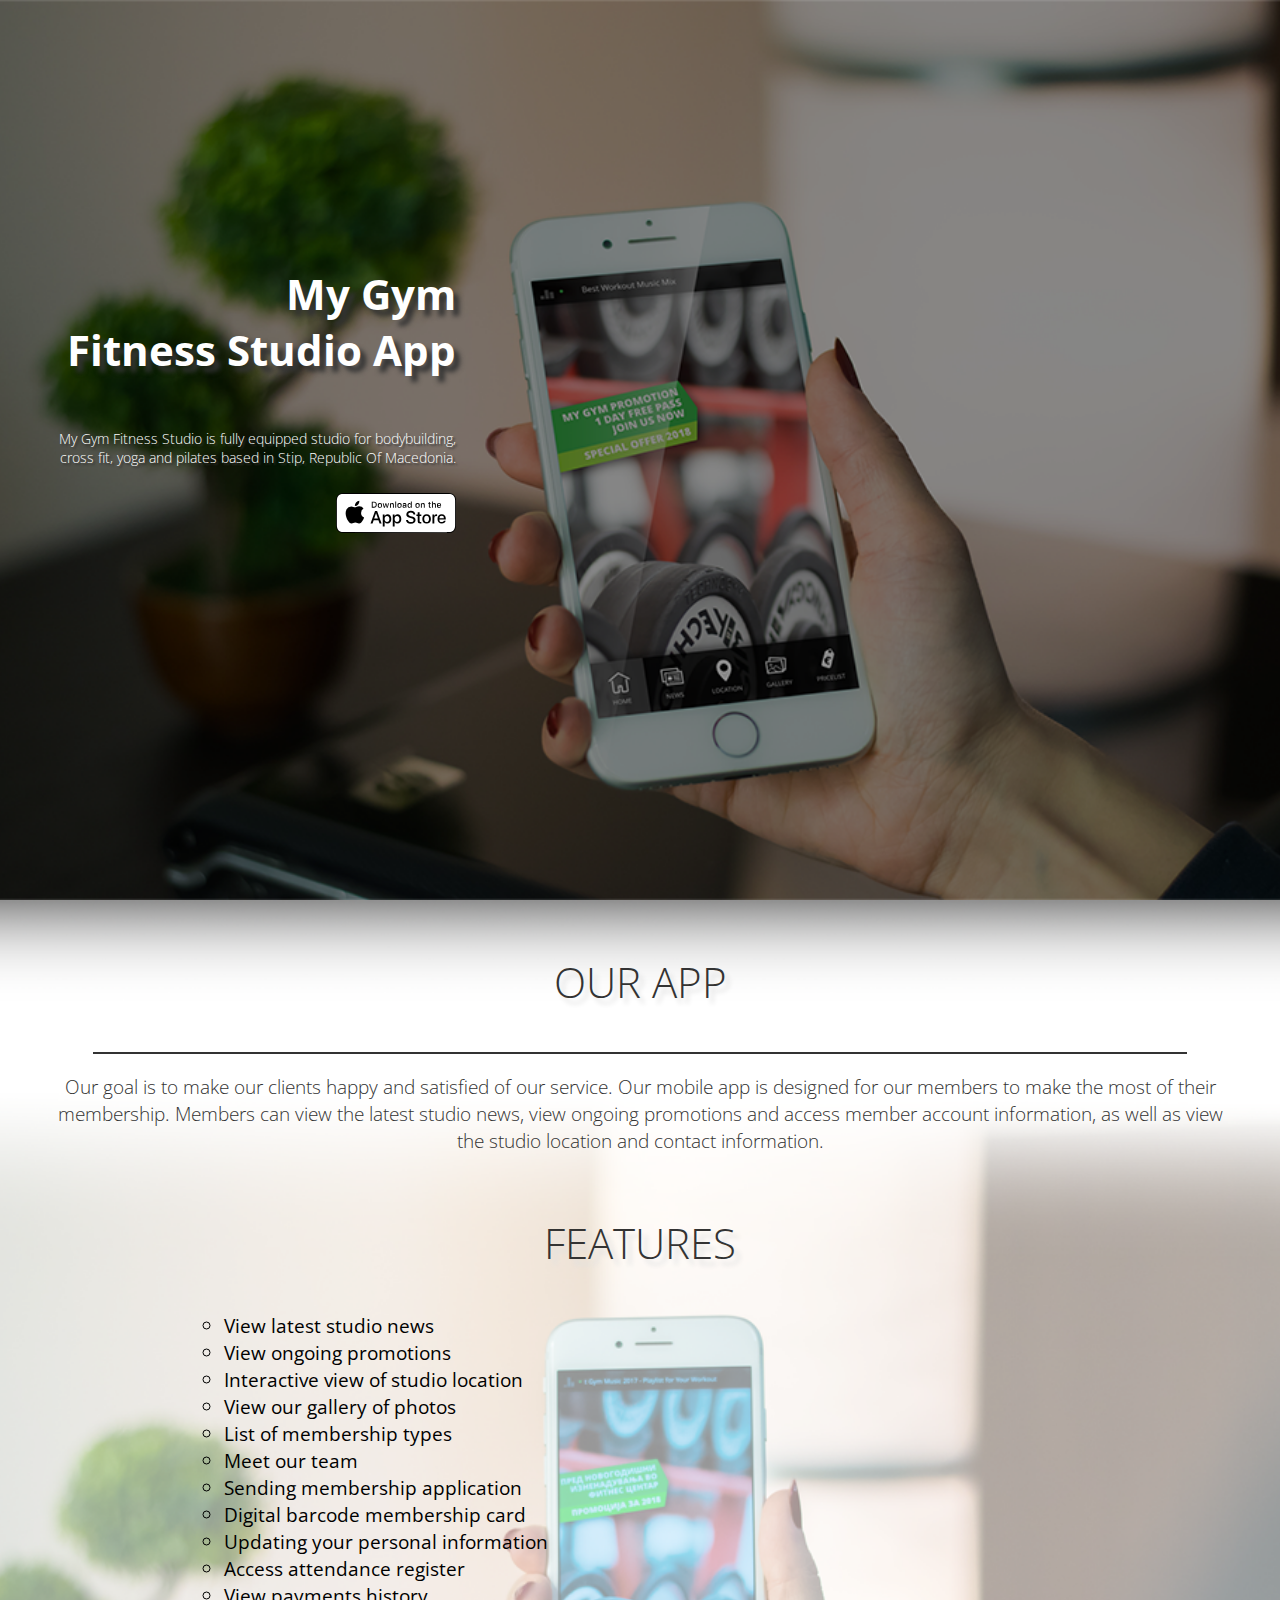
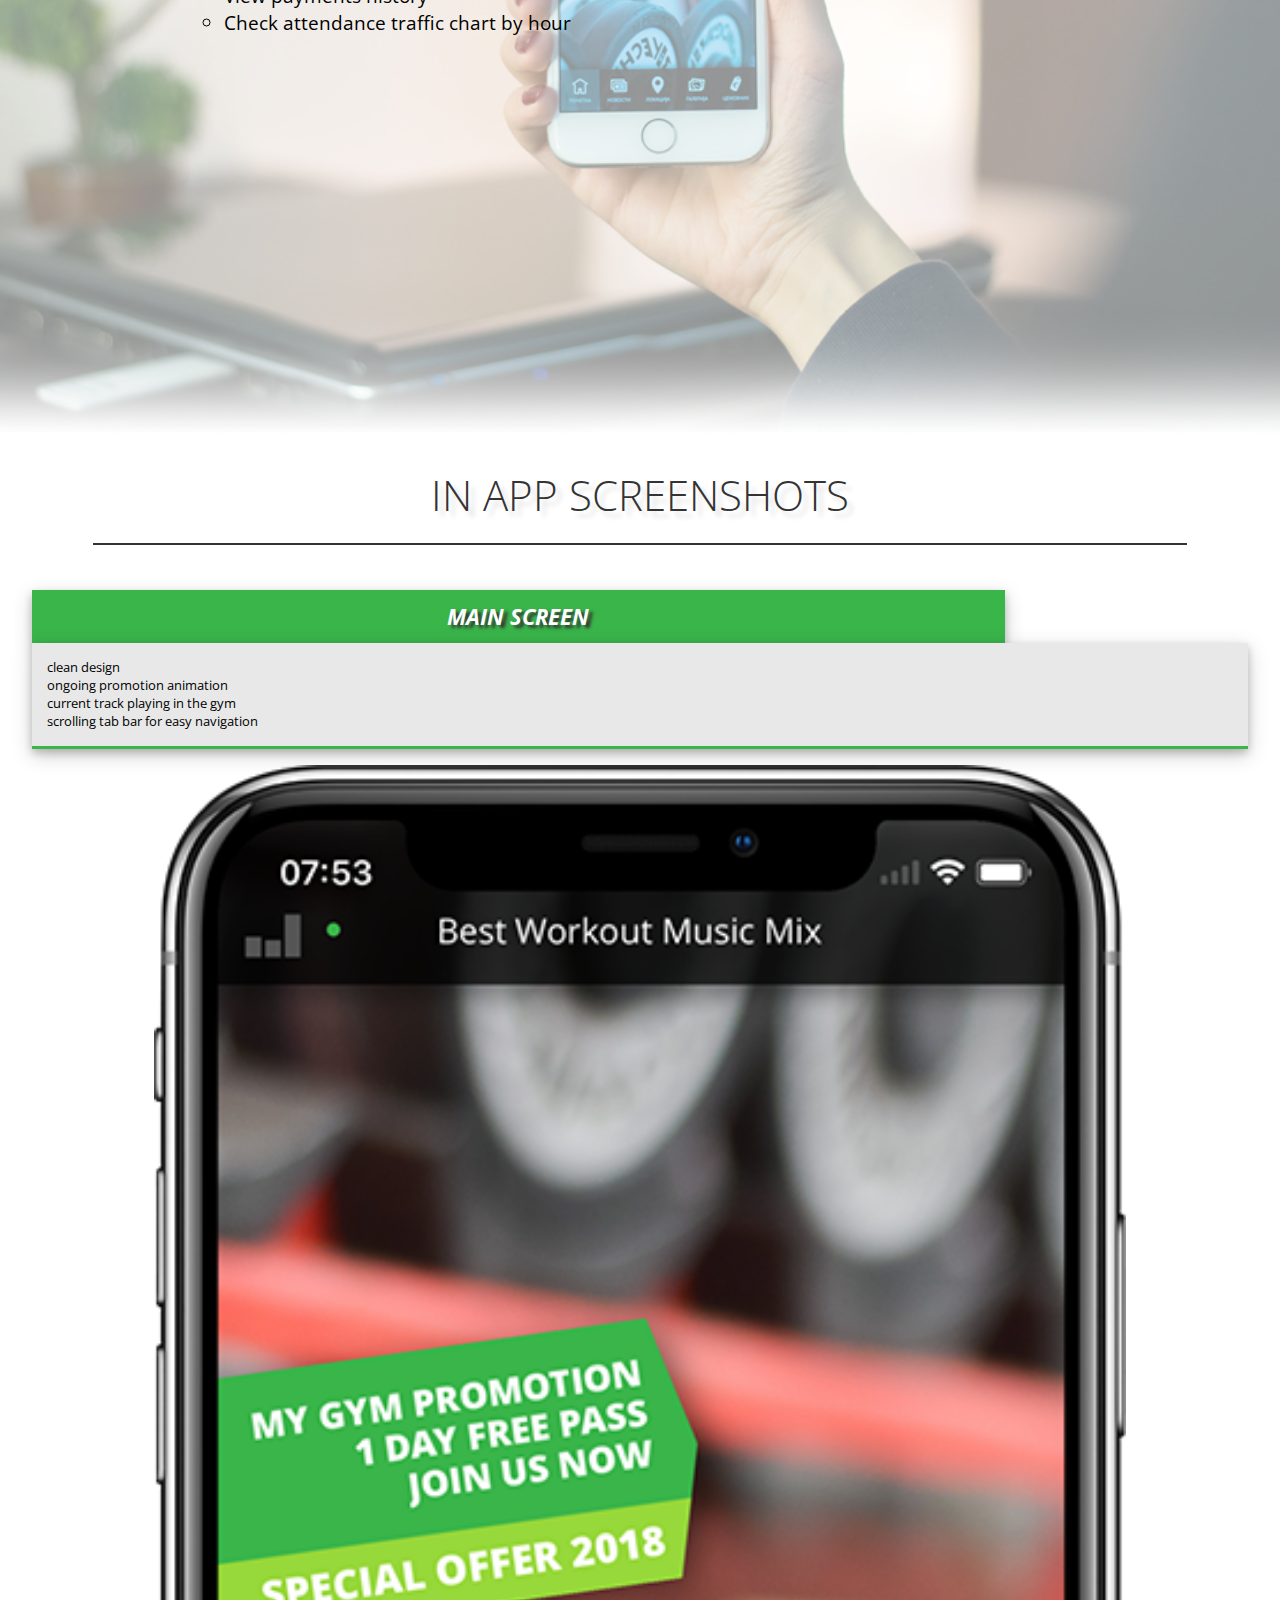
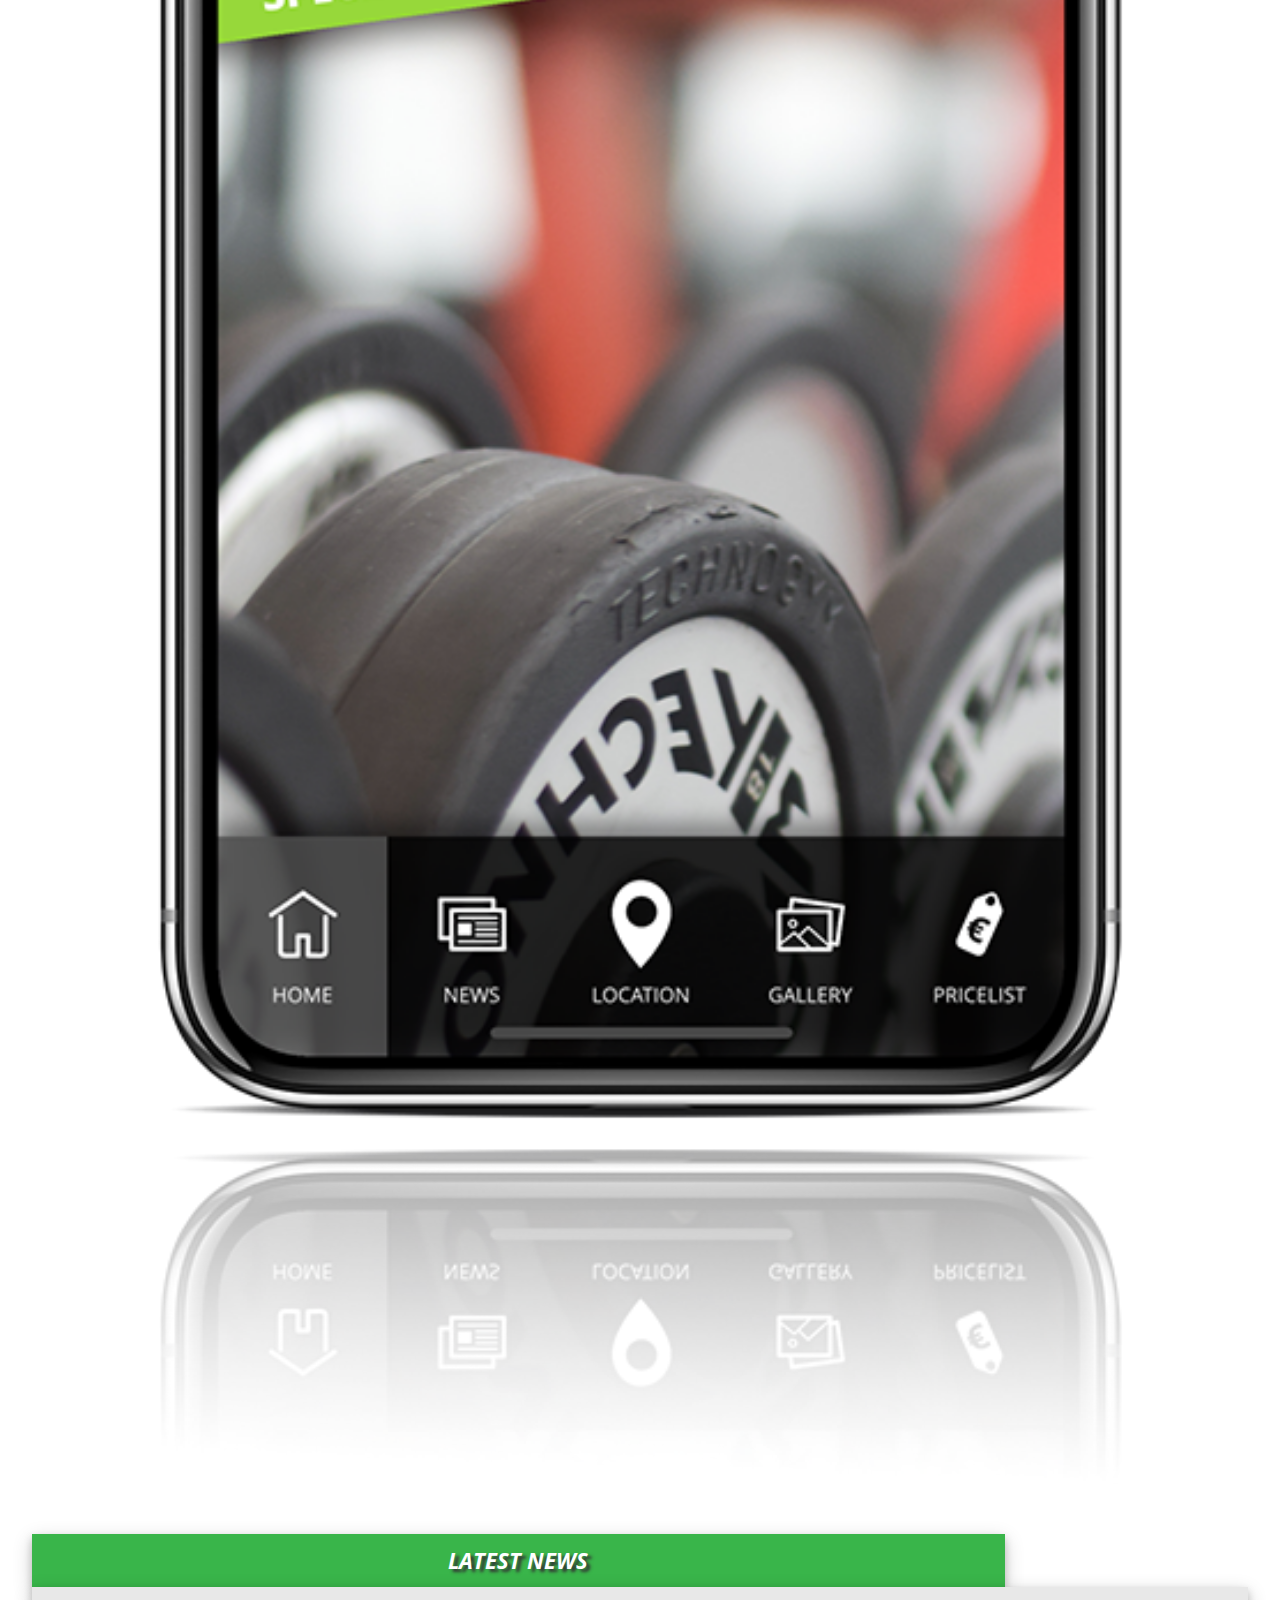
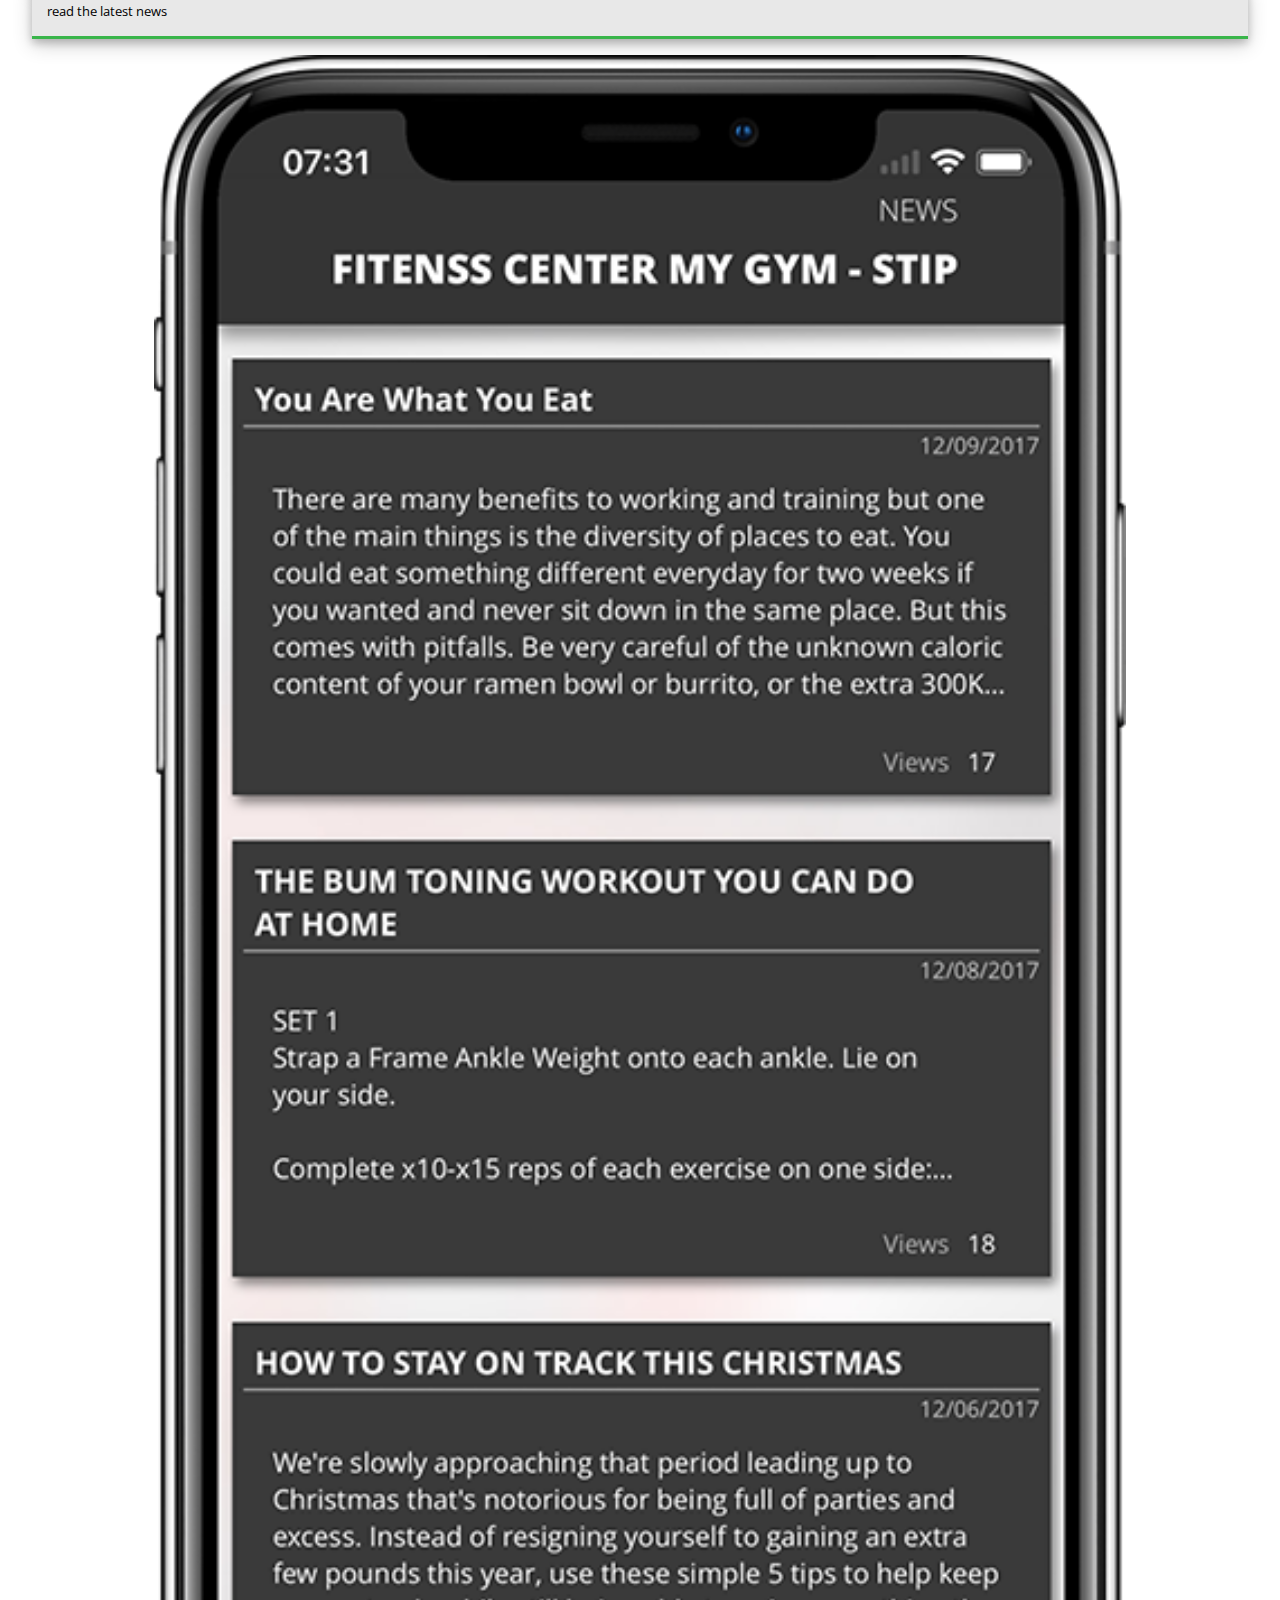
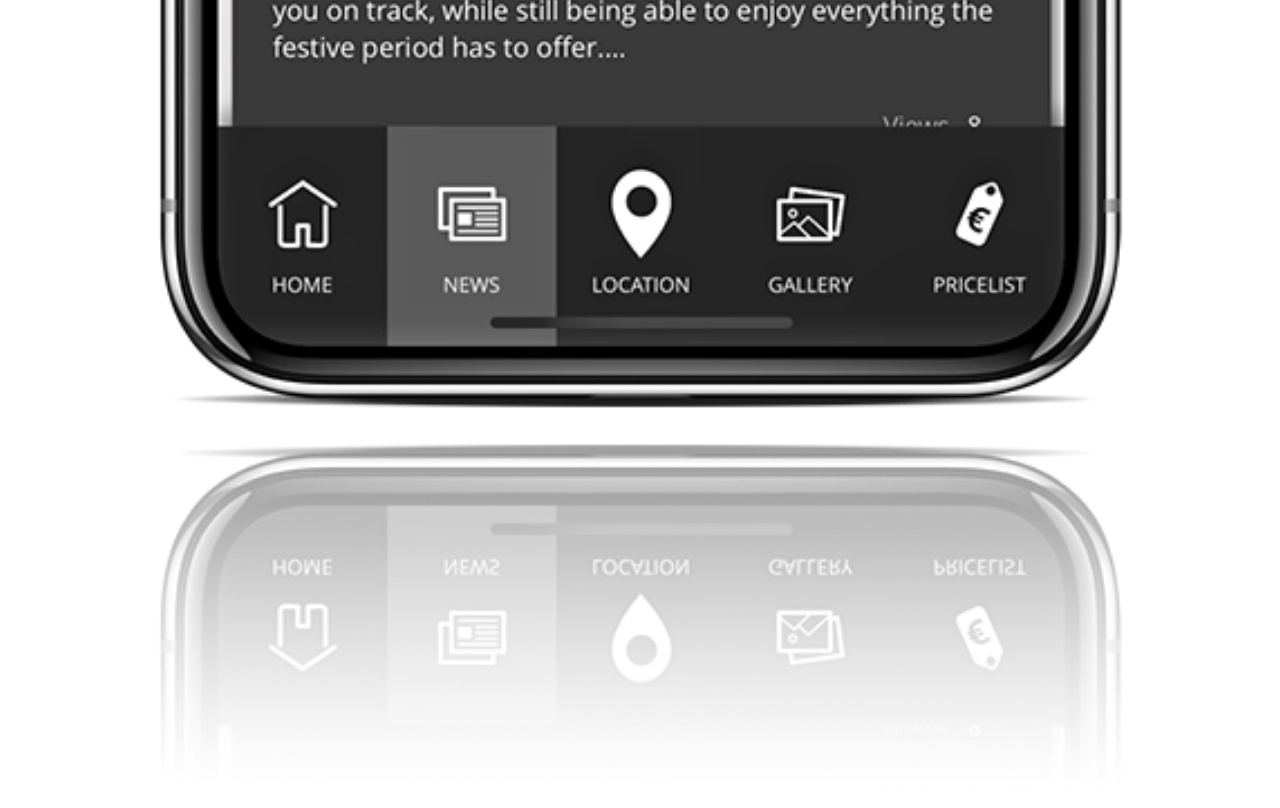
==== index.html @ 2502deed "Added In App Screenshots, Main and News" ====
<!doctype html>
<html>
<head>
<meta charset="utf-8"/>
<meta name="viewport" content="width=device-width, initial-scale=1">
<title>MyGym Stip Fitness Studio</title>
<link href="css/styles.css" rel="stylesheet" type="text/css">
</head>

<body>
<header>
</header>
<section class="home">
  <div class="container">
    <h1>My Gym
      <span>Fitness Studio App</span>
    </h1>
    <h2>My Gym Fitness Studio is fully equipped studio for bodybuilding, cross fit, yoga and pilates based in Stip, Republic Of Macedonia.</h2>
    <img src="img/downloadapp.svg" alt="Download our app" class="downloadapp">
  </div>
</section>
<section class="our-app">
  <div class="our-app-caption">
    <h1>OUR APP</h1>
  </div>
  <div class="line"></div>
  <div class="our-app-description">
    <h2>Our goal is to make our clients happy and satisfied of our service. Our mobile app is designed for our members to make the most of their membership. Members can view the latest studio news, view ongoing promotions and access member account information, as well as view the studio location and contact information.</h2>
  </div>
  <div class="features">
    <h1>FEATURES</h1>
    <ul>
      <li>View latest studio news</li>
      <li>View ongoing promotions</li>
      <li>Interactive view of studio location</li>
      <li>View our gallery of photos</li>
      <li>List of membership types</li>
      <li>Meet our team</li>
      <li>Sending membership application</li>
      <li>Digital barcode membership card</li>
      <li>Updating your personal information</li>
      <li>Access attendance register</li>
      <li>View payments history</li>
      <li>Check attendance traffic chart by hour</li>
    </ul>
  </div>
</section>
</section class="inappsection">
  <div class="inapp">
    <h1>IN APP SCREENSHOTS</h1>
    <div class="line"></div>
    <div class="screen">
      <div class="screenlabel">
        <h1>MAIN SCREEN</h1>
      </div>
      <div class="screentext">
        <ul>
          <li>clean design</li>
          <li>ongoing promotion animation</li>
          <li>current track playing in the gym</li>
          <li>scrolling tab bar for easy navigation</li>
        </ul>
      </div>
      <img src="img/screen_mainscreen.png" alt="Main Screen Screenshot" class="screenshotimage">
  </div>
  <div class="screen">
    <div class="screenlabel">
      <h1>LATEST NEWS</h1>
    </div>
    <div class="screentext">
      <ul>
        <li>read the latest news</li>
      </ul>
    </div>
    <img src="img/screen_news.png" alt="News Screen Screenshot" class="screenshotimage">
</div>
  </div>
</section>
</body>

</html>
---- css/styles.css ----
@import
url('https://fonts.googleapis.com/css?family=Open+Sans:300,800&subset=cyrillic');

* {
  box-sizing: border-box;
  margin: 0;
}

body {
  font-family: 'Open Sans', sans-serif;
  text-align: center;
}

h1 {
  padding: 1em 0;
  font-weight: bold;
  color: #fff;
  text-shadow: .14em .14em .14em #333333;
}
@media (min-width: 60rem) {
  h1 {
    font-size: 2em;
  }
  h2 {
    font-weight: lighter;
  }
}
@media (min-width: 76rem) {
  h1 {
    font-size: 2.6em;
  }
}
@media (min-width: 86rem) {
  h1 {
    font-size: 3em;
  }
}

h1 span {
  padding: 0 0;
  display: block;
  color: #fff;
  text-shadow: .14em .14em .14em #333333;
}

h2 {
  padding: .7em 0;
  font-weight: lighter;
  font-size: .9em;
  color: #fff;
  text-shadow: .14em .14em .14em #333333;
}

.home {
  background-image: url(../img/main.png);
  background-position: top center;
  background-repeat: no-repeat;
  background-size: cover;
  height: 100%;
}

@media (min-width: 30rem) {
  .home {
    padding: 4em 10em;
  }
}

@media (min-width: 60rem) {
  .home {
    background-image: url(../img/main.png);
    background-position: top center;
    background-repeat: no-repeat;
    background-size: cover;
    height: 100vh;
    padding-right: 40rem;
    padding-top: 14rem;
    padding-left: 0;
  }
}
@media (min-width: 68rem) {
  .home {
    padding-right: 45rem;
  }
}

@media (min-width: 76rem) {
  .home {
    padding-right: 50rem;
  }
}

@media (min-width: 86rem) {
  .home {
    padding-right: 55rem;
  }
}

@media (min-width: 96rem) {
  .home {
    padding-right: 62rem;
  }
}

@media (min-width: 106rem) {
  .home {
    padding-right: 70rem;
  }
}

.downloadapp {
  margin-top: 1em;
  margin-bottom: 1em;
}

.container {
  width: 90%;
  margin: 0 auto;
  height: auto;
}

@media (min-width: 60rem) {
  .container {
    text-align: right;
  }
}

.our-app {
  padding: .8em 2em;
  display: block;
  background-image: url(../img/features.png);
  background-position: top center;
  background-repeat: no-repeat;
  background-size: cover;
}

.our-app h1 {
  font-weight: 300;
  padding: 1em;
  text-shadow: .14em .14em .14em #e0e0e0;
}

.our-app-caption h1 {
  color: #333333
}

.line {
  display: block;
  margin: 0 auto;
  width: 90%;
  height: .1em;
  background-color: #333333;
}

.our-app-description h2 {
  padding: 1em;
  font-size: .8em;
  color: #333333;
  text-shadow: none;
}
@media (min-width: 60rem) {
  .our-app-description h2 {
    font-size: 1.2em;
  }
}
@media (min-width: 96rem) {
  .our-app-description h2 {
    font-size: 1.6em;
  }
}

.features h1 {
  padding: 1em;
  text-shadow: .14em .14em .14em #e0e0e0;
  color: #333333;
}

ul {
  font-size: .8em;
  text-decoration: none;
  text-align: left;
  list-style-type: circle;
}
@media (min-width: 60rem) {
  ul {
    font-size: 1.2em;
    padding-left: 10em;
    padding-bottom: 20em;
  }
}

.inapp {
  display: block;
  padding: .8em 2em;
}

.inapp h1 {
  color: #333333;
  font-weight: 300;
  padding: 0.5em;
  text-shadow: .14em .14em .14em #e0e0e0;
}

.screen {
  padding: 0 0;
}

.screen h1 {
  margin-top: 2em;
  width: 80%;
  background-color: #39b54a;
  color: #FFF;
  font-size: 1.4em;
  font-weight: bolder;
  font-style: italic;
  text-align: center;
  padding: 0.5em;
  text-shadow: .14em .14em .14em #333333;
  box-shadow: 0 4px 8px 0 rgba(0, 0, 0, 0.2), 0 6px 20px 0 rgba(0, 0, 0, 0.19);
}

.inapp ul {
  padding: 1.2em 1.2em;
  font-size: .8em;
  text-decoration: none;
  text-align: left;
  list-style-type: none;
}

.screentext {
  background-color: #e8e8e8;
  border-bottom: .2em solid #39b54a;
  box-shadow: 0 4px 8px 0 rgba(0, 0, 0, 0.2), 0 6px 20px 0 rgba(0, 0, 0, 0.19);
}

.screenshotimage {
  padding-top: 1em;
  width: 80%;
}
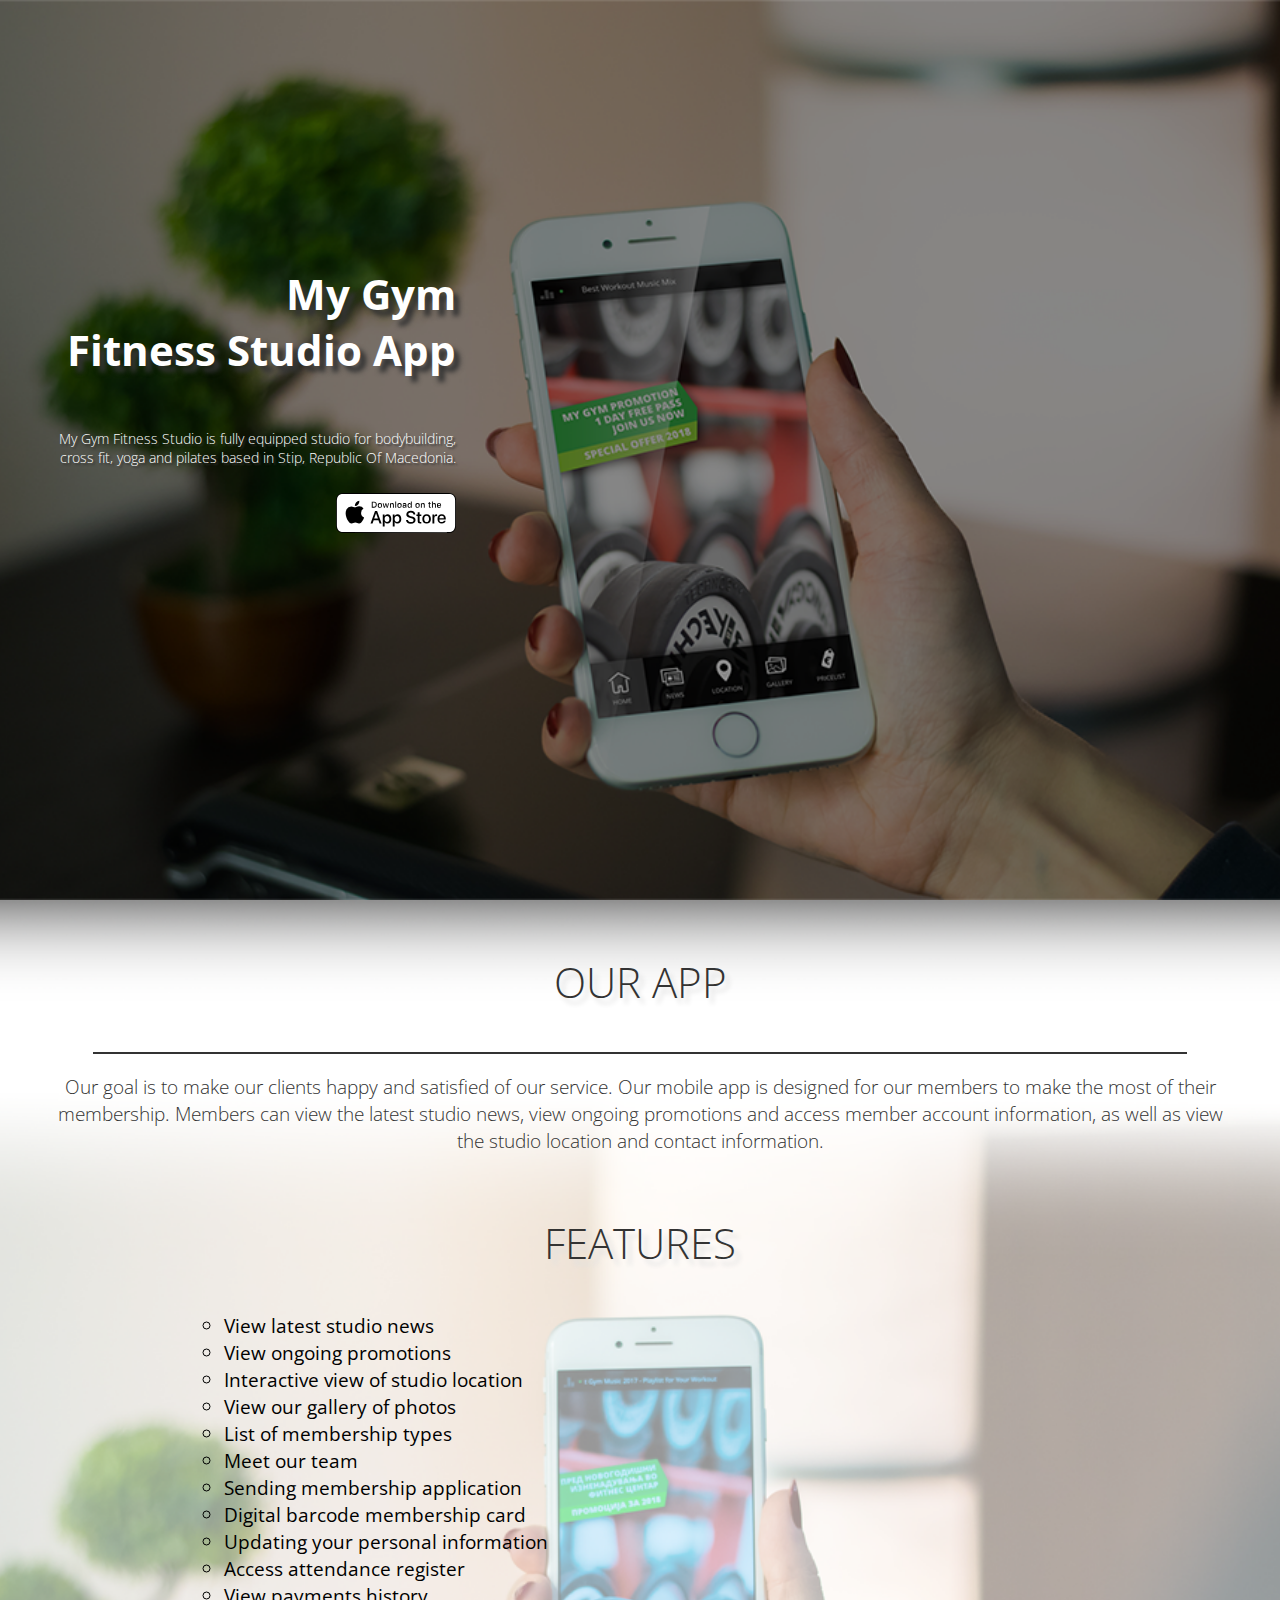
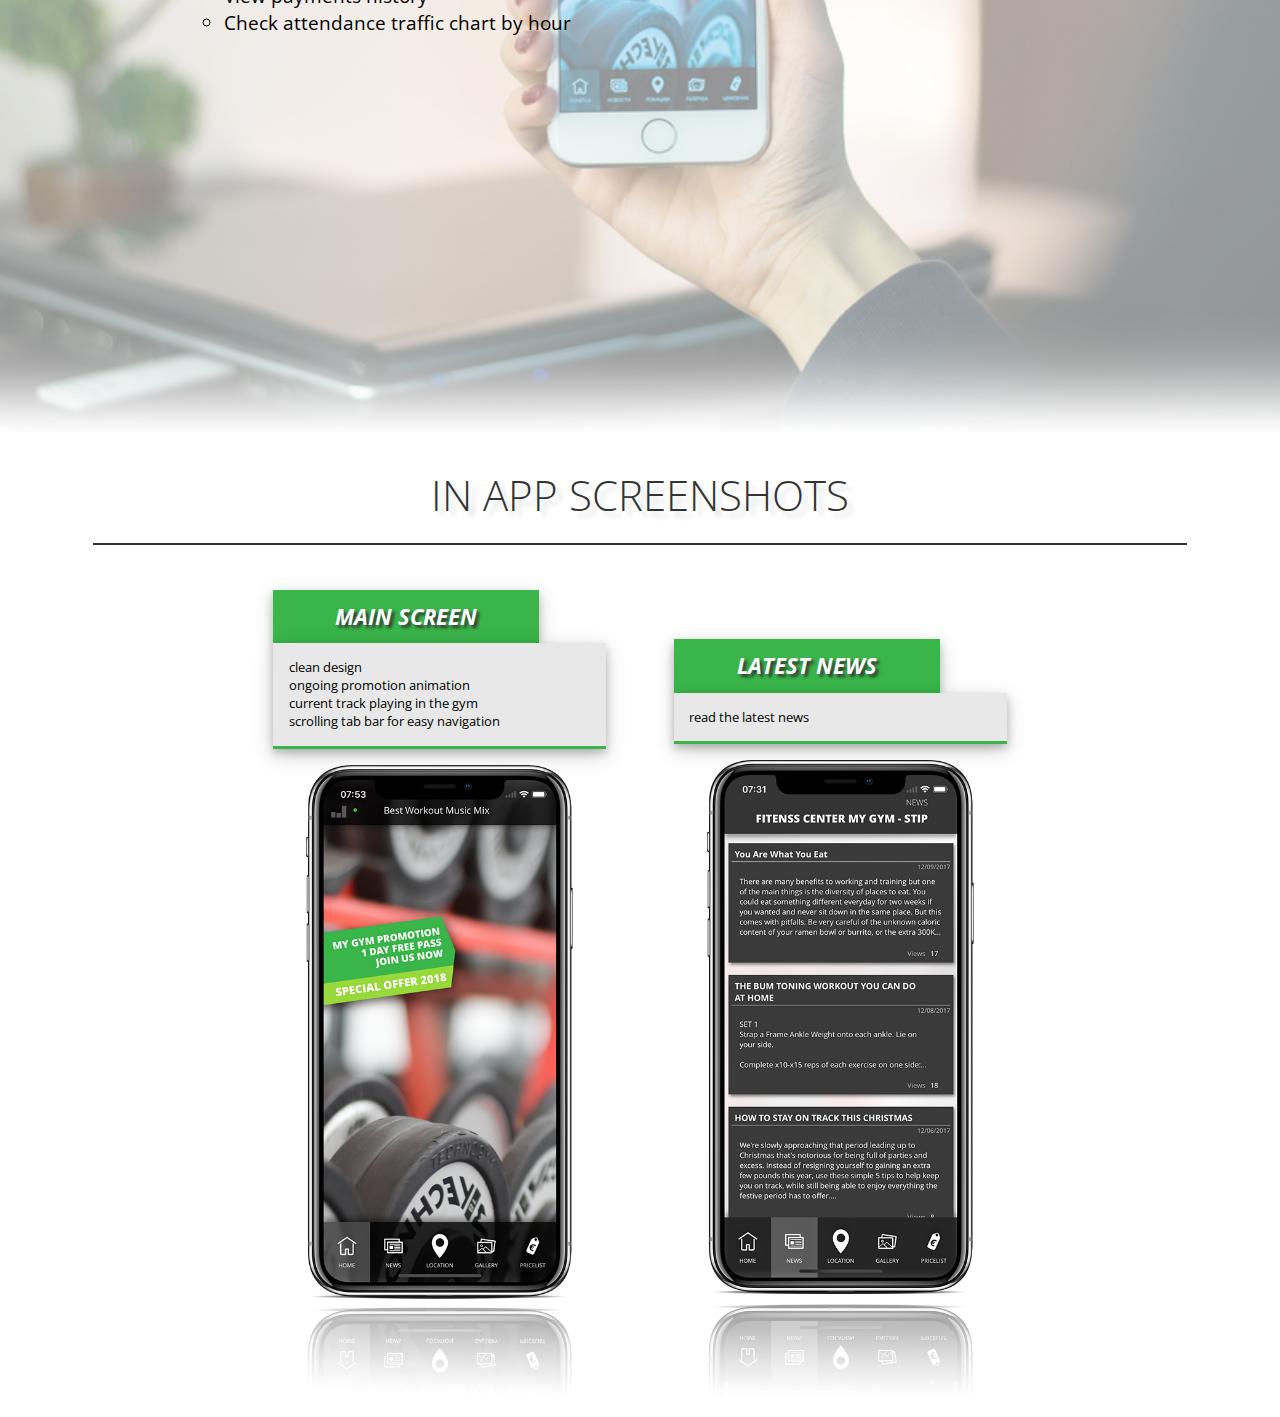
==== commit 9a4be39a: "Added media query for bigger screens" ====
--- a/index.html
+++ b/index.html
@@ -45,10 +45,11 @@
     </ul>
   </div>
 </section>
-</section class="inappsection">
+<section class="inappsection">
   <div class="inapp">
     <h1>IN APP SCREENSHOTS</h1>
     <div class="line"></div>
+    <div class="leftscreen">
     <div class="screen">
       <div class="screenlabel">
         <h1>MAIN SCREEN</h1>
@@ -63,6 +64,8 @@
       </div>
       <img src="img/screen_mainscreen.png" alt="Main Screen Screenshot" class="screenshotimage">
   </div>
+  </div>
+  <div class="rightscreen">
   <div class="screen">
     <div class="screenlabel">
       <h1>LATEST NEWS</h1>
@@ -73,7 +76,8 @@
       </ul>
     </div>
     <img src="img/screen_news.png" alt="News Screen Screenshot" class="screenshotimage">
-</div>
+  </div>
+  </div>
   </div>
 </section>
 </body>
--- a/css/styles.css
+++ b/css/styles.css
@@ -236,3 +236,16 @@
   padding-top: 1em;
   width: 80%;
 }
+
+@media (min-width: 60rem) {
+  .leftscreen {
+    display: inline-block;
+    width: 30%;
+    padding-right: 2em;
+  }
+  .rightscreen {
+    display: inline-block;
+    width: 30%;
+    padding-left: 2em;
+  }
+}
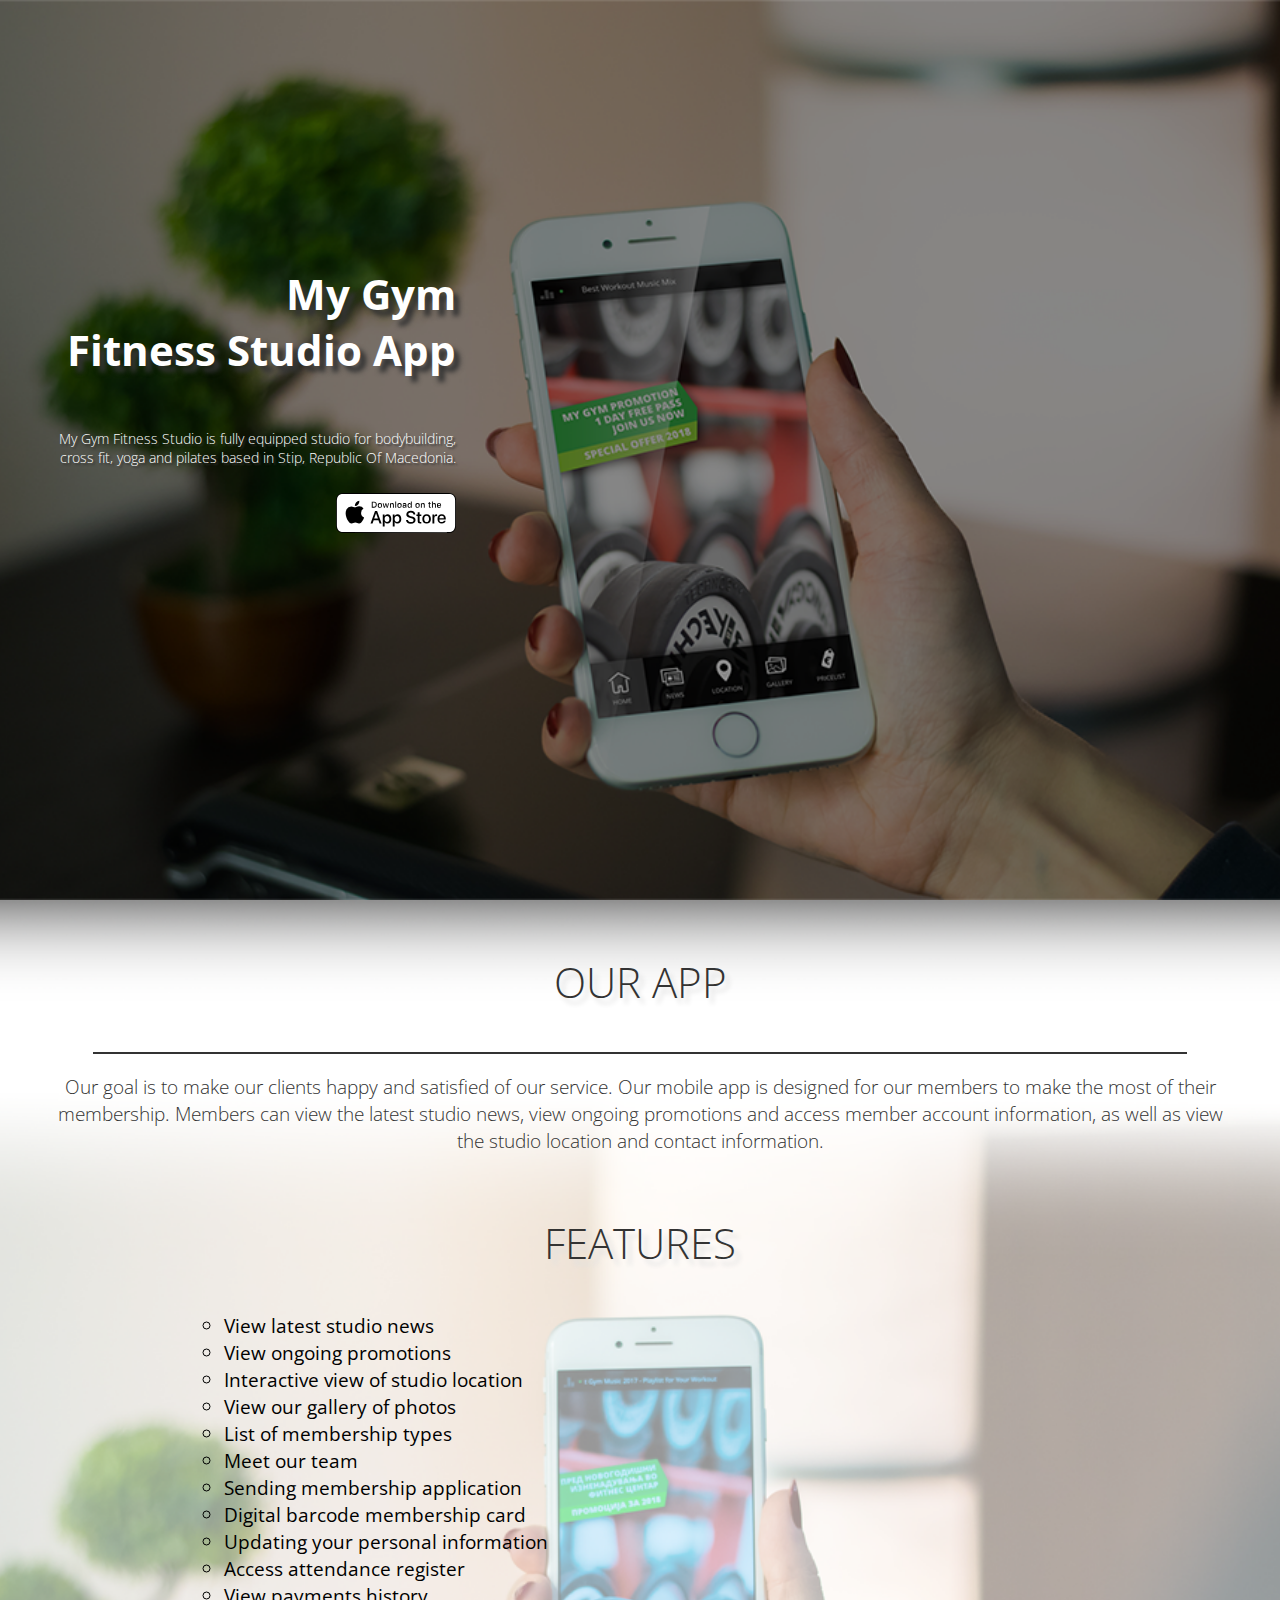
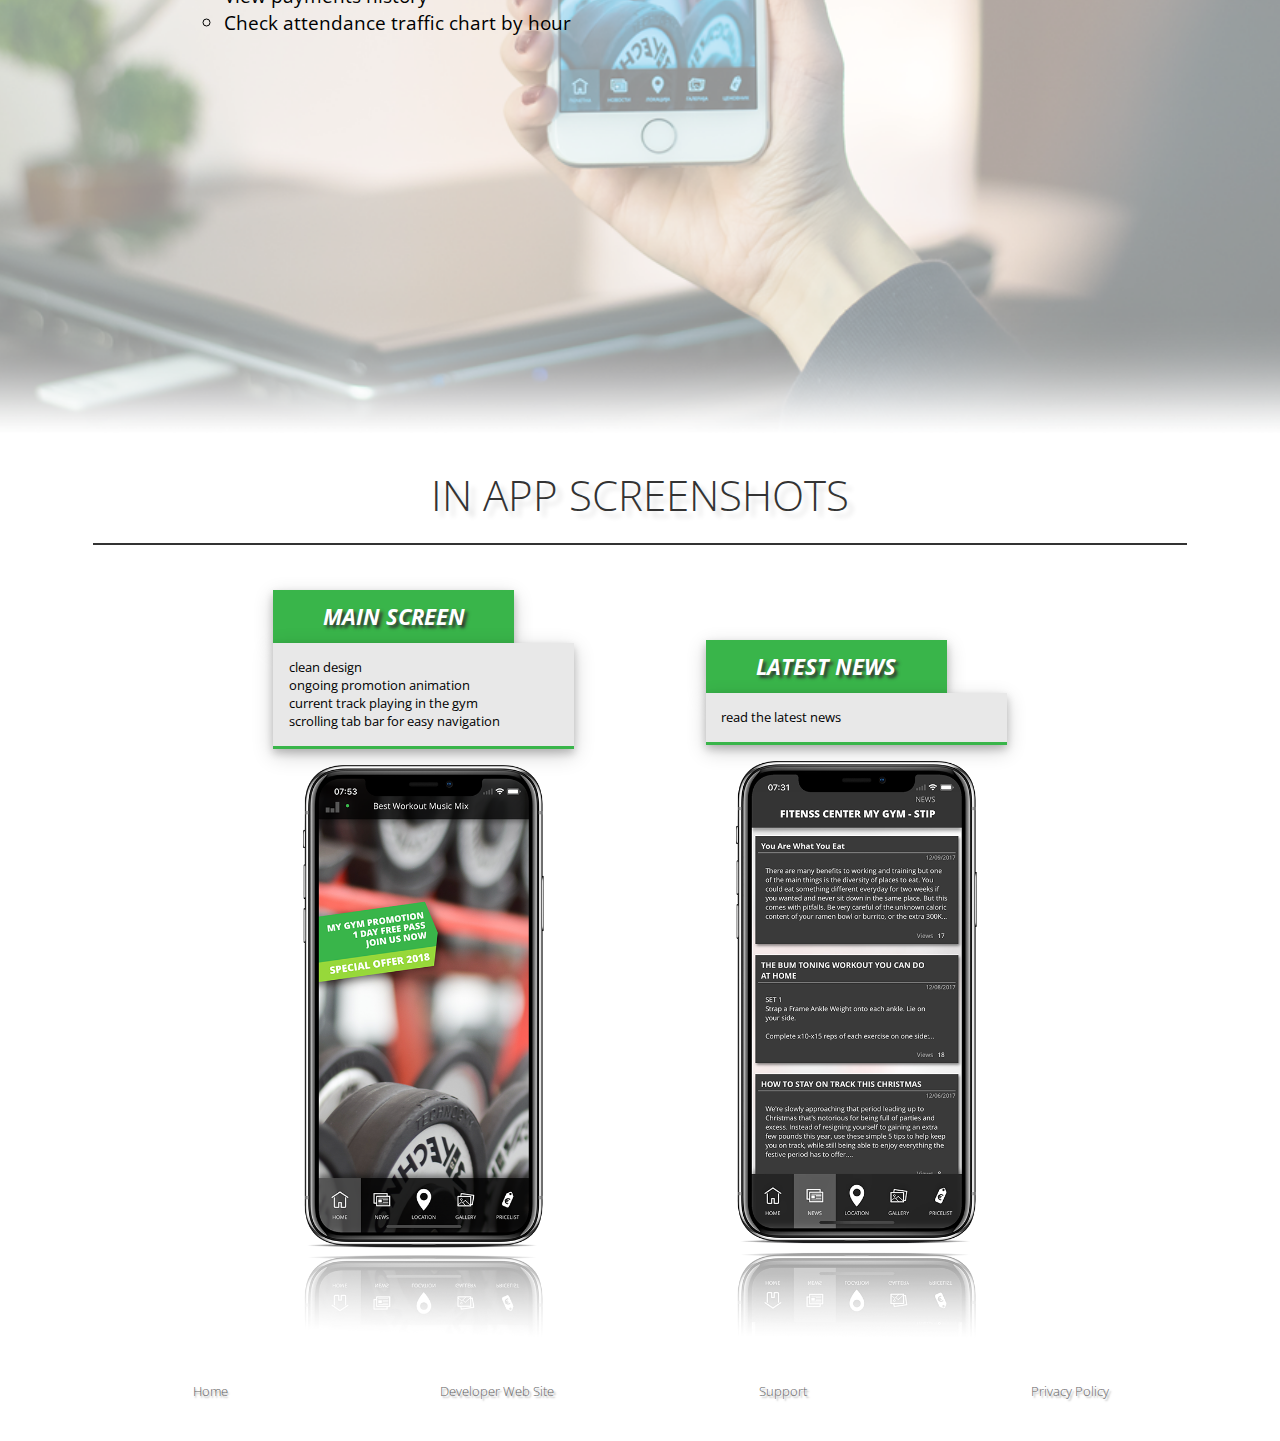
==== commit 32e31b48: "Added Footer section" ====
--- a/index.html
+++ b/index.html
@@ -80,6 +80,16 @@
   </div>
   </div>
 </section>
+<section class="footer">
+  <div class="footercontainer">
+    <ul>
+      <li><a href="">Home</a></li>
+      <li><a href="">Developer Web Site</a></li>
+      <li><a href="">Support</a></li>
+      <li><a href="">Privacy Policy</a></li>
+    </ul>
+  </div>
+</section>
 </body>
 
 </html>
--- a/css/styles.css
+++ b/css/styles.css
@@ -241,11 +241,41 @@
   .leftscreen {
     display: inline-block;
     width: 30%;
-    padding-right: 2em;
+    padding-right: 4em;
   }
   .rightscreen {
     display: inline-block;
     width: 30%;
-    padding-left: 2em;
-  }
-}
+    padding-left: 4em;
+  }
+}
+
+.footercontainer {
+
+}
+
+.footer ul {
+  padding-top: 1em;
+  padding-bottom: 2em;
+  padding-left: 0em;
+  padding-right: 0em;
+  text-align: center;
+}
+.footer li {
+  width: 22%;
+  font-weight: 300;
+  font-size: .7em;
+  display: inline-block;
+  vertical-align: middle;
+  text-shadow: .14em .14em .14em #a5a5a5;
+}
+
+.footer a {
+  color: #666666;
+  text-decoration: none;
+}
+
+.footer a:hover,
+.footer a:focus {
+  color: #333333;
+}
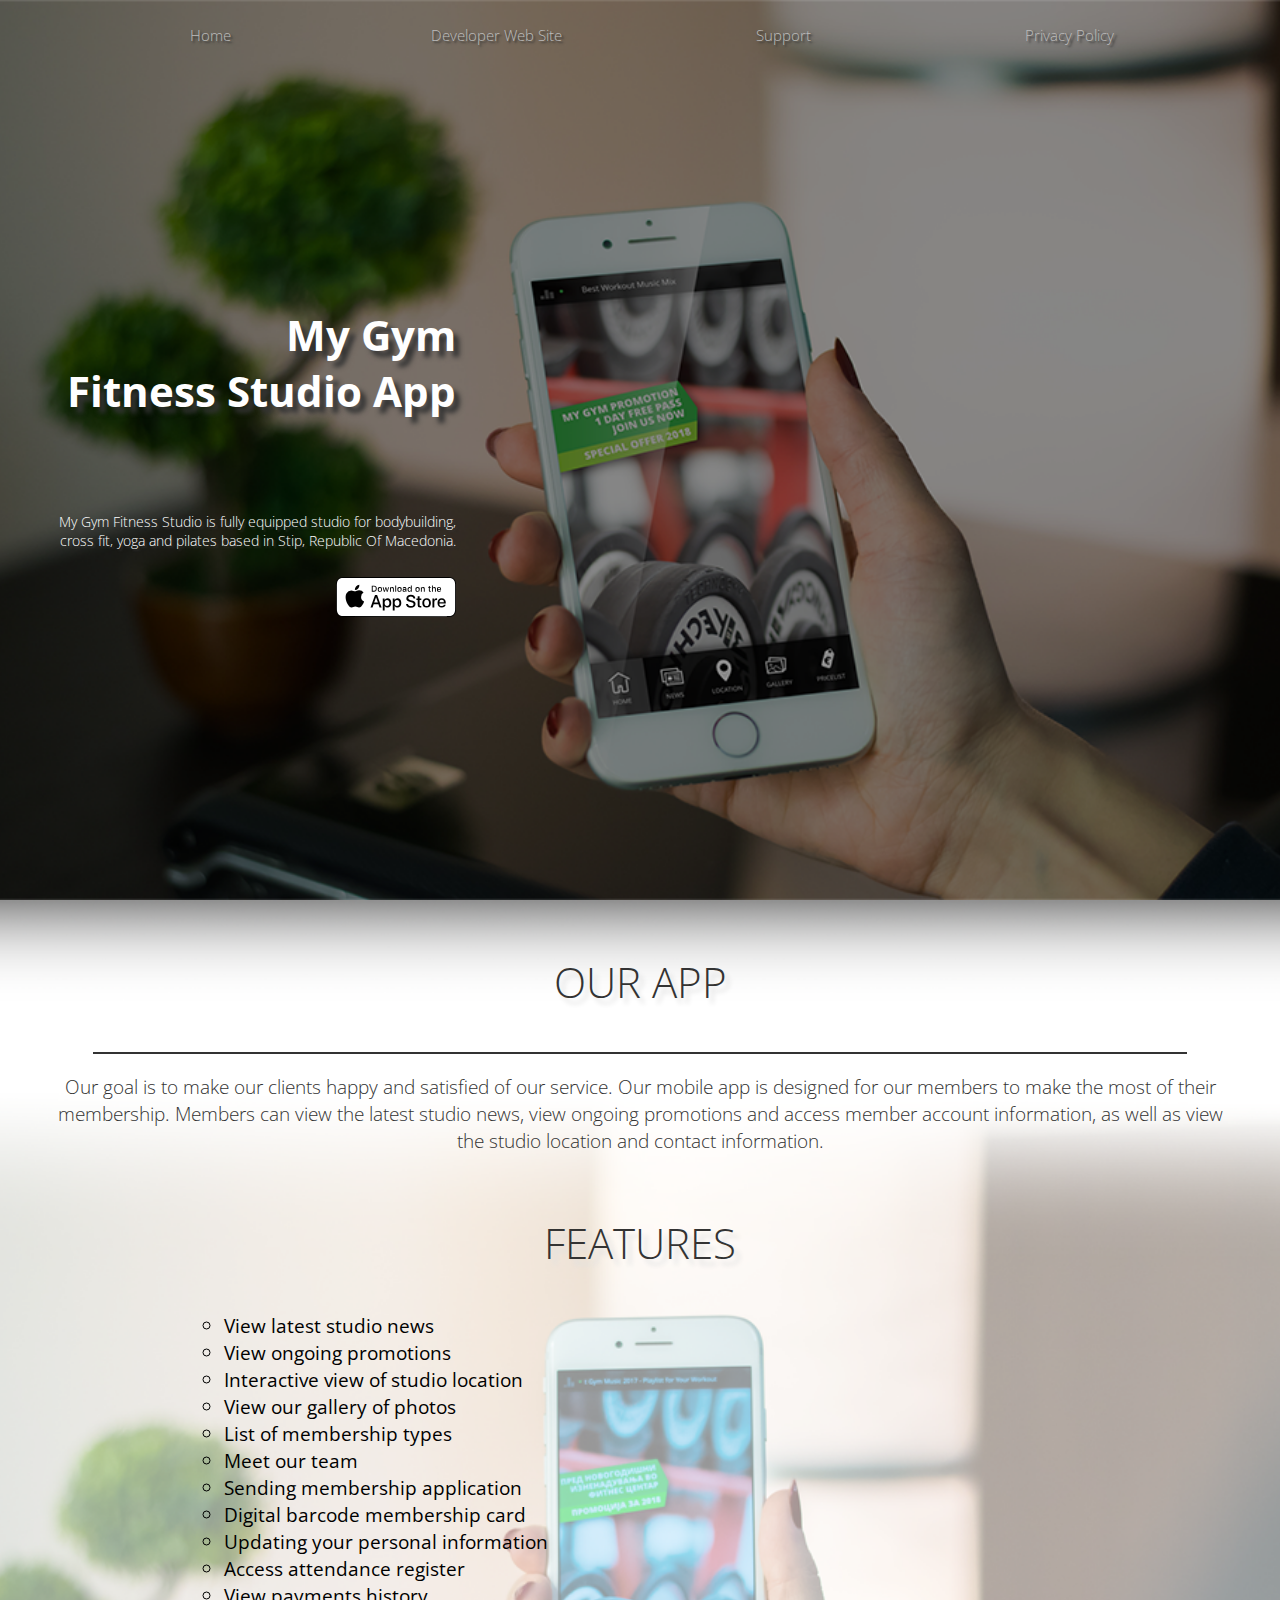
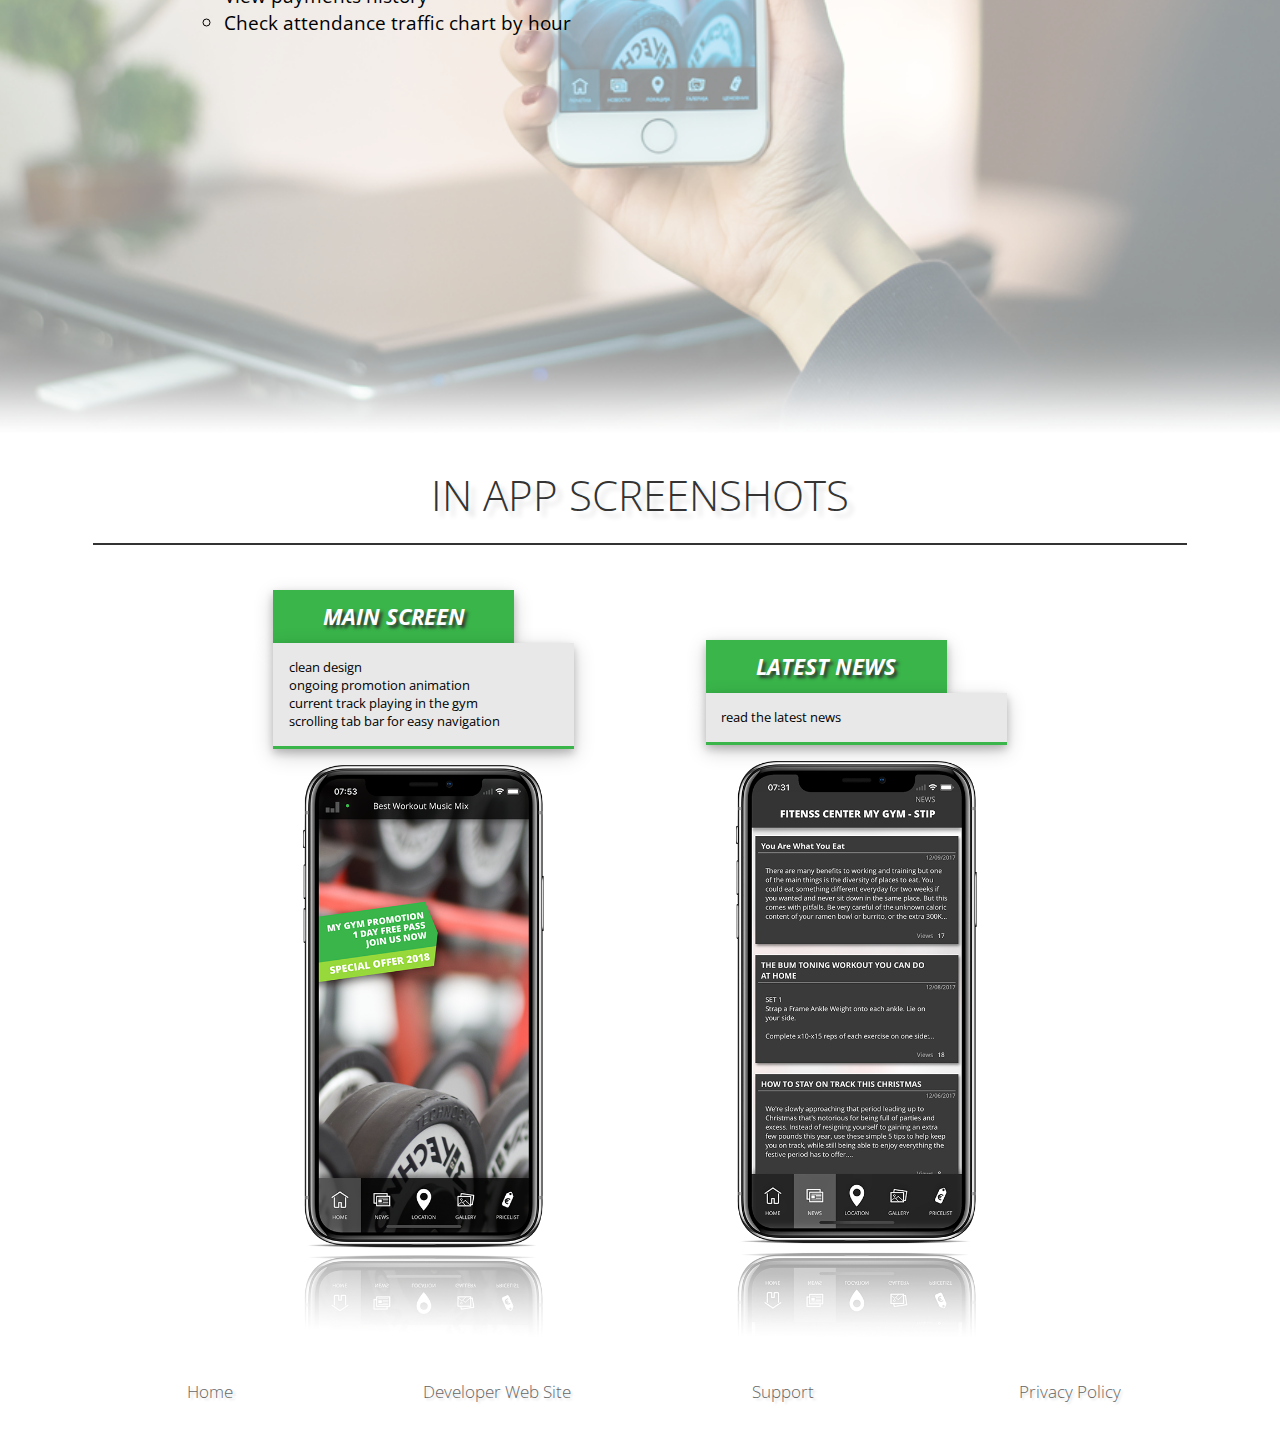
==== commit 08548edd: "Added header navigation links" ====
--- a/index.html
+++ b/index.html
@@ -9,6 +9,14 @@
 
 <body>
 <header>
+  <nav>
+    <ul>
+      <li><a href="">Home</a></li>
+      <li><a href="">Developer Web Site</a></li>
+      <li><a href="">Support</a></li>
+      <li><a href="">Privacy Policy</a></li>
+    </ul>
+  </nav>
 </header>
 <section class="home">
   <div class="container">
--- a/css/styles.css
+++ b/css/styles.css
@@ -12,7 +12,7 @@
 }
 
 h1 {
-  padding: 1em 0;
+  padding: 2em 0;
   font-weight: bold;
   color: #fff;
   text-shadow: .14em .14em .14em #333333;
@@ -50,6 +50,39 @@
   color: #fff;
   text-shadow: .14em .14em .14em #333333;
 }
+
+/* header section
+ --- Navigation ---
+ */
+nav ul {
+  position: absolute;
+  width: 100vw;
+  padding-top: 1em;
+  padding-bottom: 2em;
+  padding-left: 0em;
+  padding-right: 0em;
+  text-align: center;
+ }
+nav li {
+  width: 22%;
+  font-weight: 300;
+  font-size: .8em;
+  display: inline-block;
+  vertical-align: middle;
+  text-shadow: .14em .14em .14em #333333;
+ }
+
+nav a {
+  color: #bcbcbc;
+  text-decoration: none;
+ }
+
+nav a:hover,
+nav a:focus {
+  color: #fff;
+ }
+
+
 
 .home {
   background-image: url(../img/main.png);
@@ -250,10 +283,6 @@
   }
 }
 
-.footercontainer {
-
-}
-
 .footer ul {
   padding-top: 1em;
   padding-bottom: 2em;
@@ -264,10 +293,10 @@
 .footer li {
   width: 22%;
   font-weight: 300;
-  font-size: .7em;
+  font-size: .9em;
   display: inline-block;
   vertical-align: middle;
-  text-shadow: .14em .14em .14em #a5a5a5;
+  text-shadow: .14em .14em .14em #dddddd;
 }
 
 .footer a {
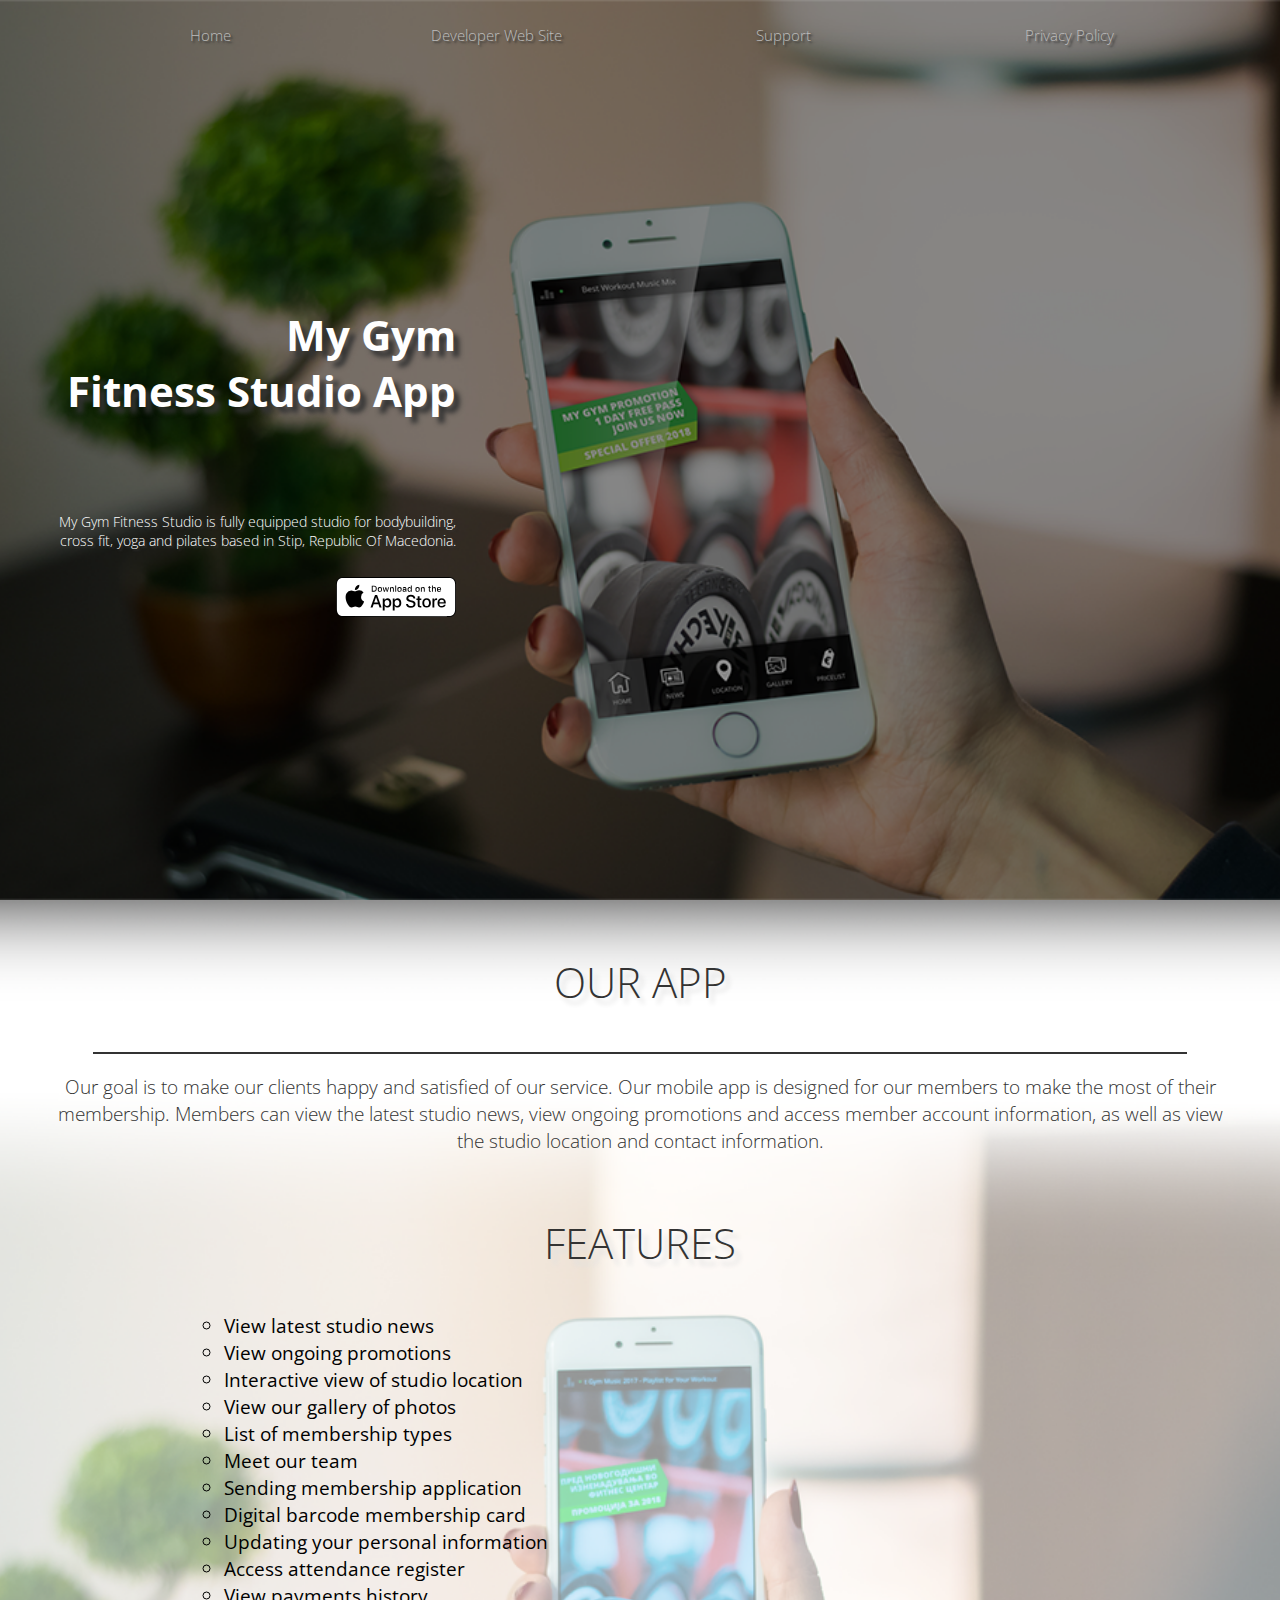
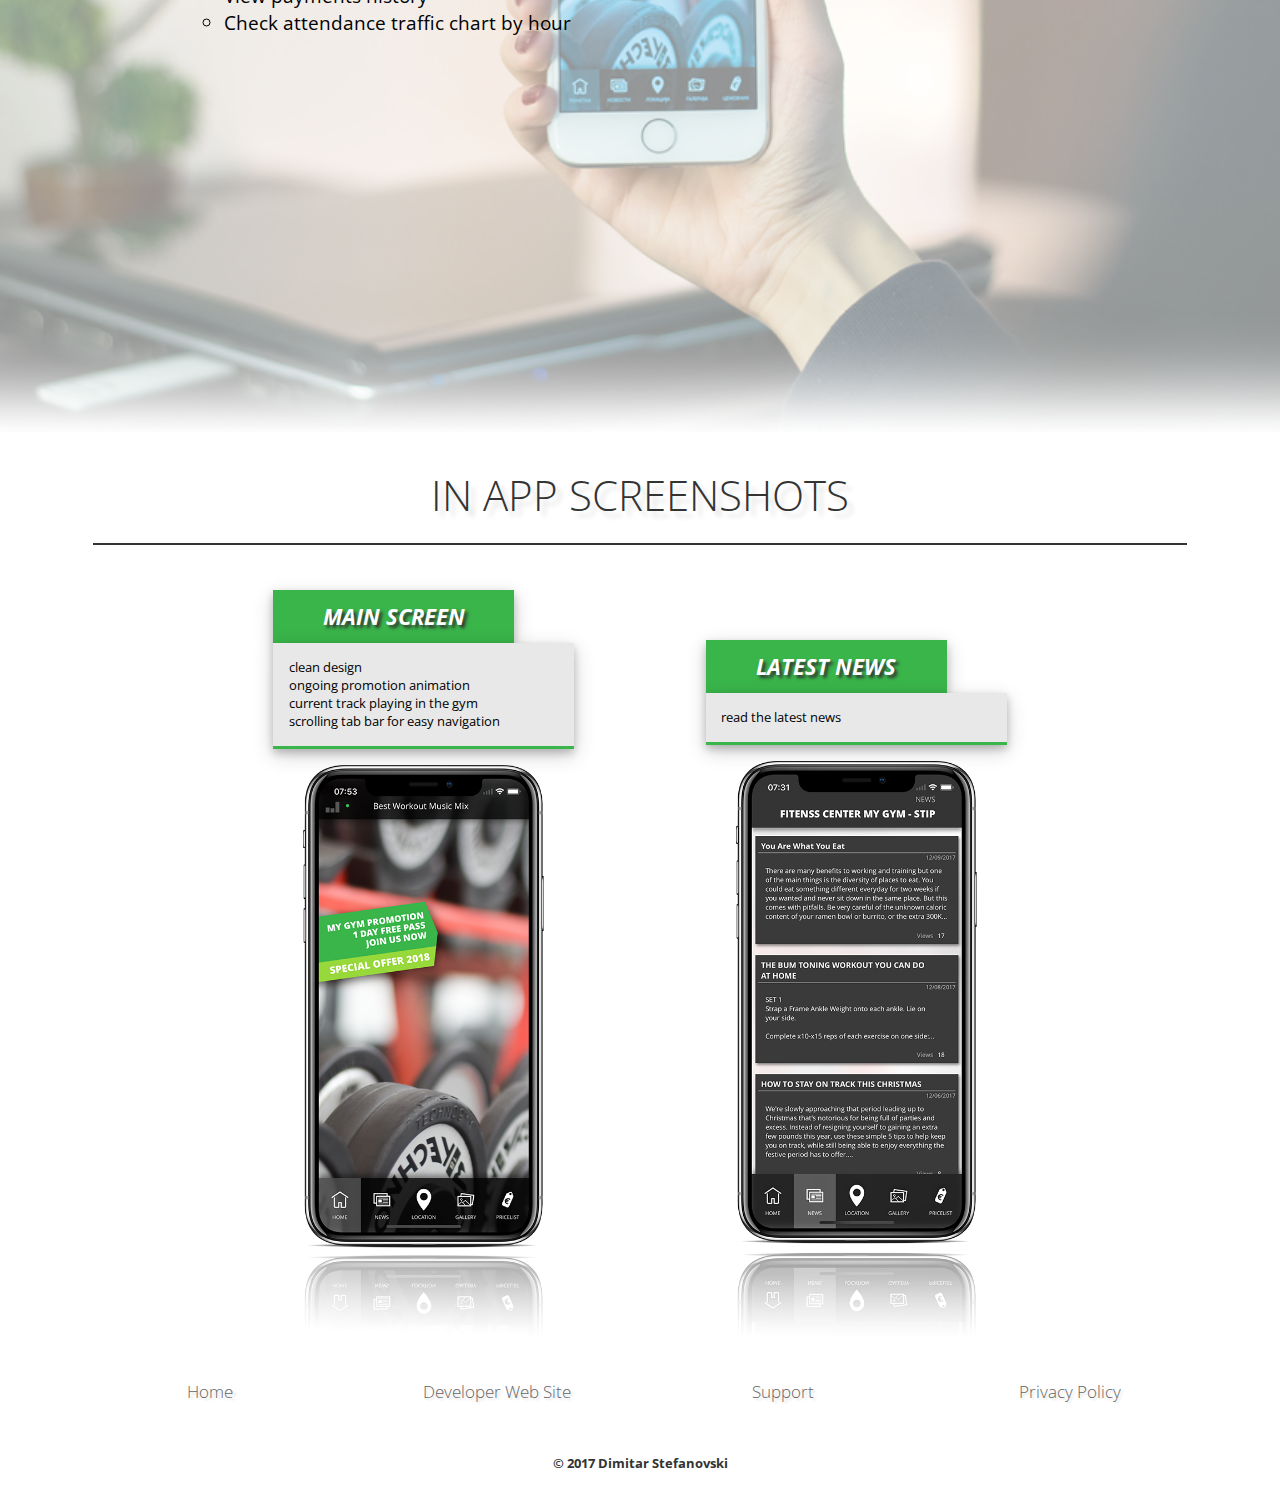
==== commit aac6e321: "Added Footer copyright" ====
--- a/index.html
+++ b/index.html
@@ -96,6 +96,7 @@
       <li><a href="">Support</a></li>
       <li><a href="">Privacy Policy</a></li>
     </ul>
+    <h3>© 2017 Dimitar Stefanovski</h3>
   </div>
 </section>
 </body>
--- a/css/styles.css
+++ b/css/styles.css
@@ -308,3 +308,10 @@
 .footer a:focus {
   color: #333333;
 }
+
+
+.footer h3 {
+  padding: 1em;
+  font-size: .8em;
+  color: #333333;
+}
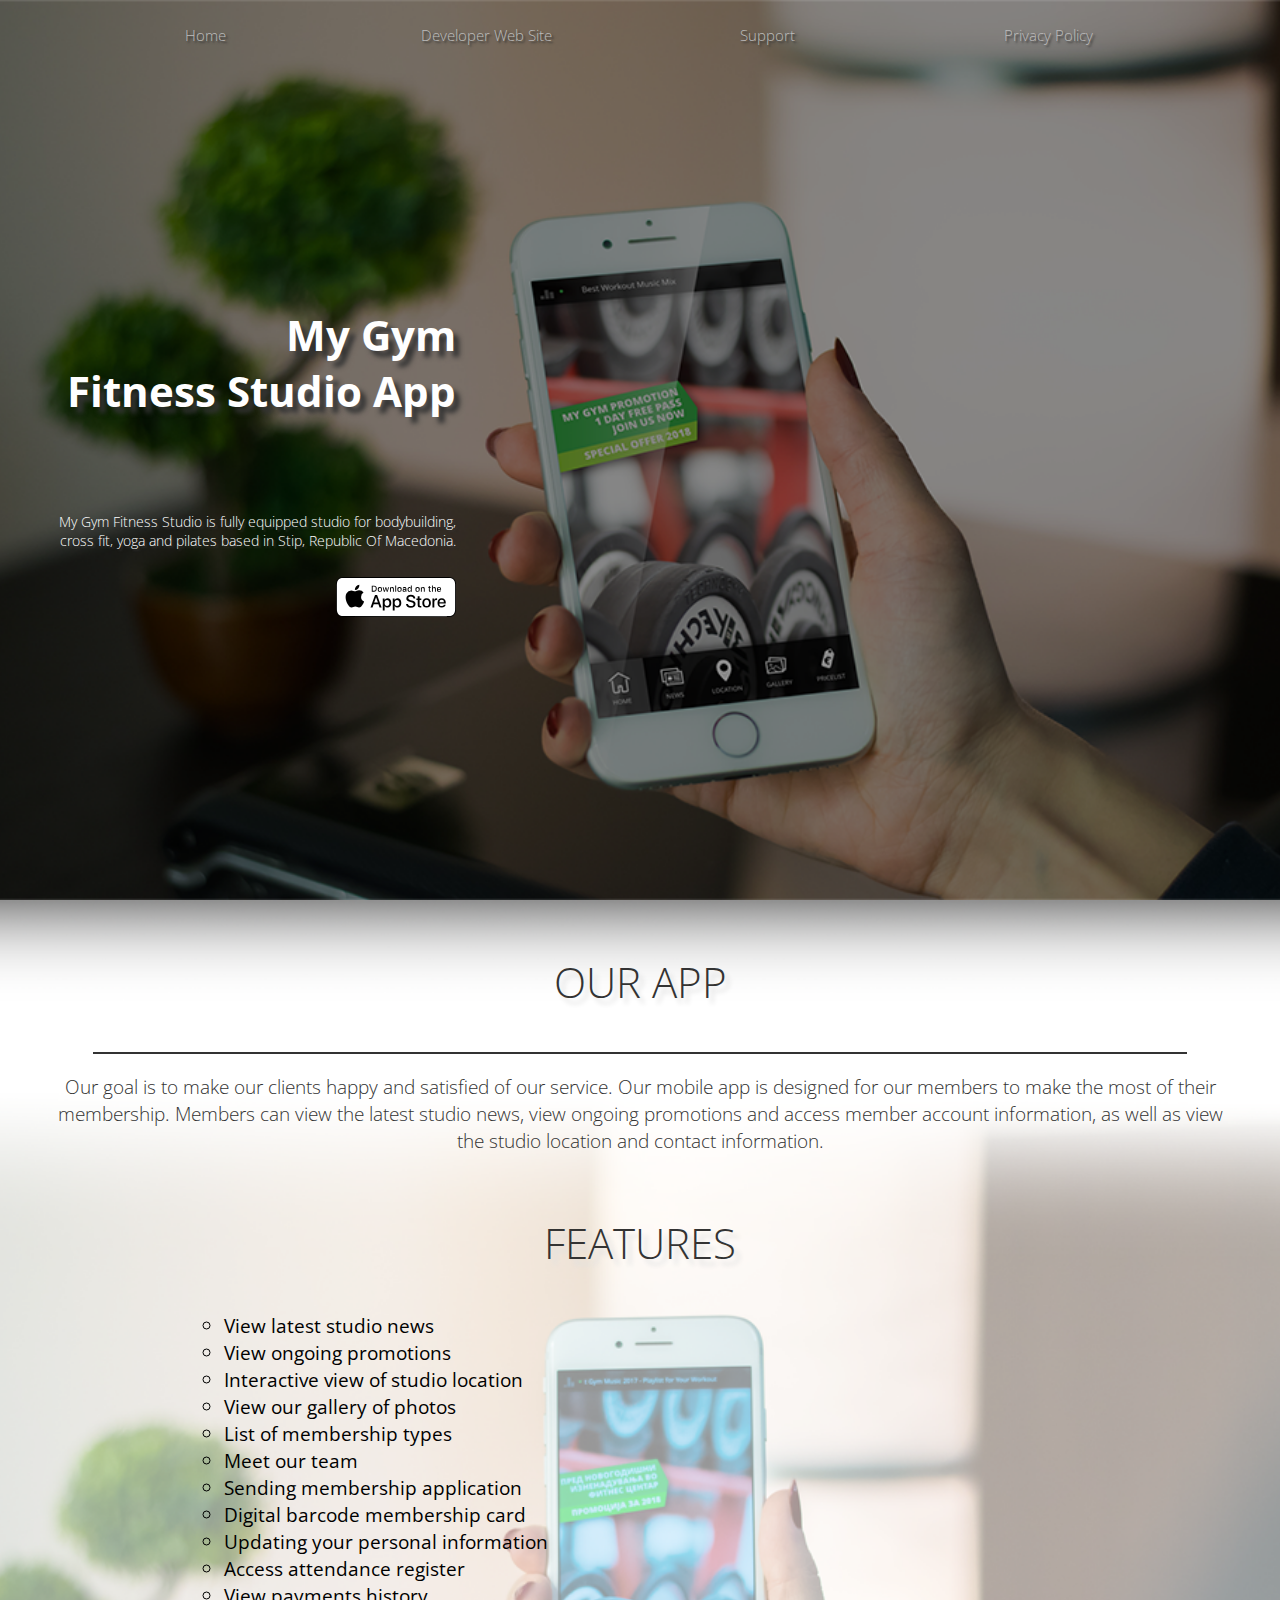
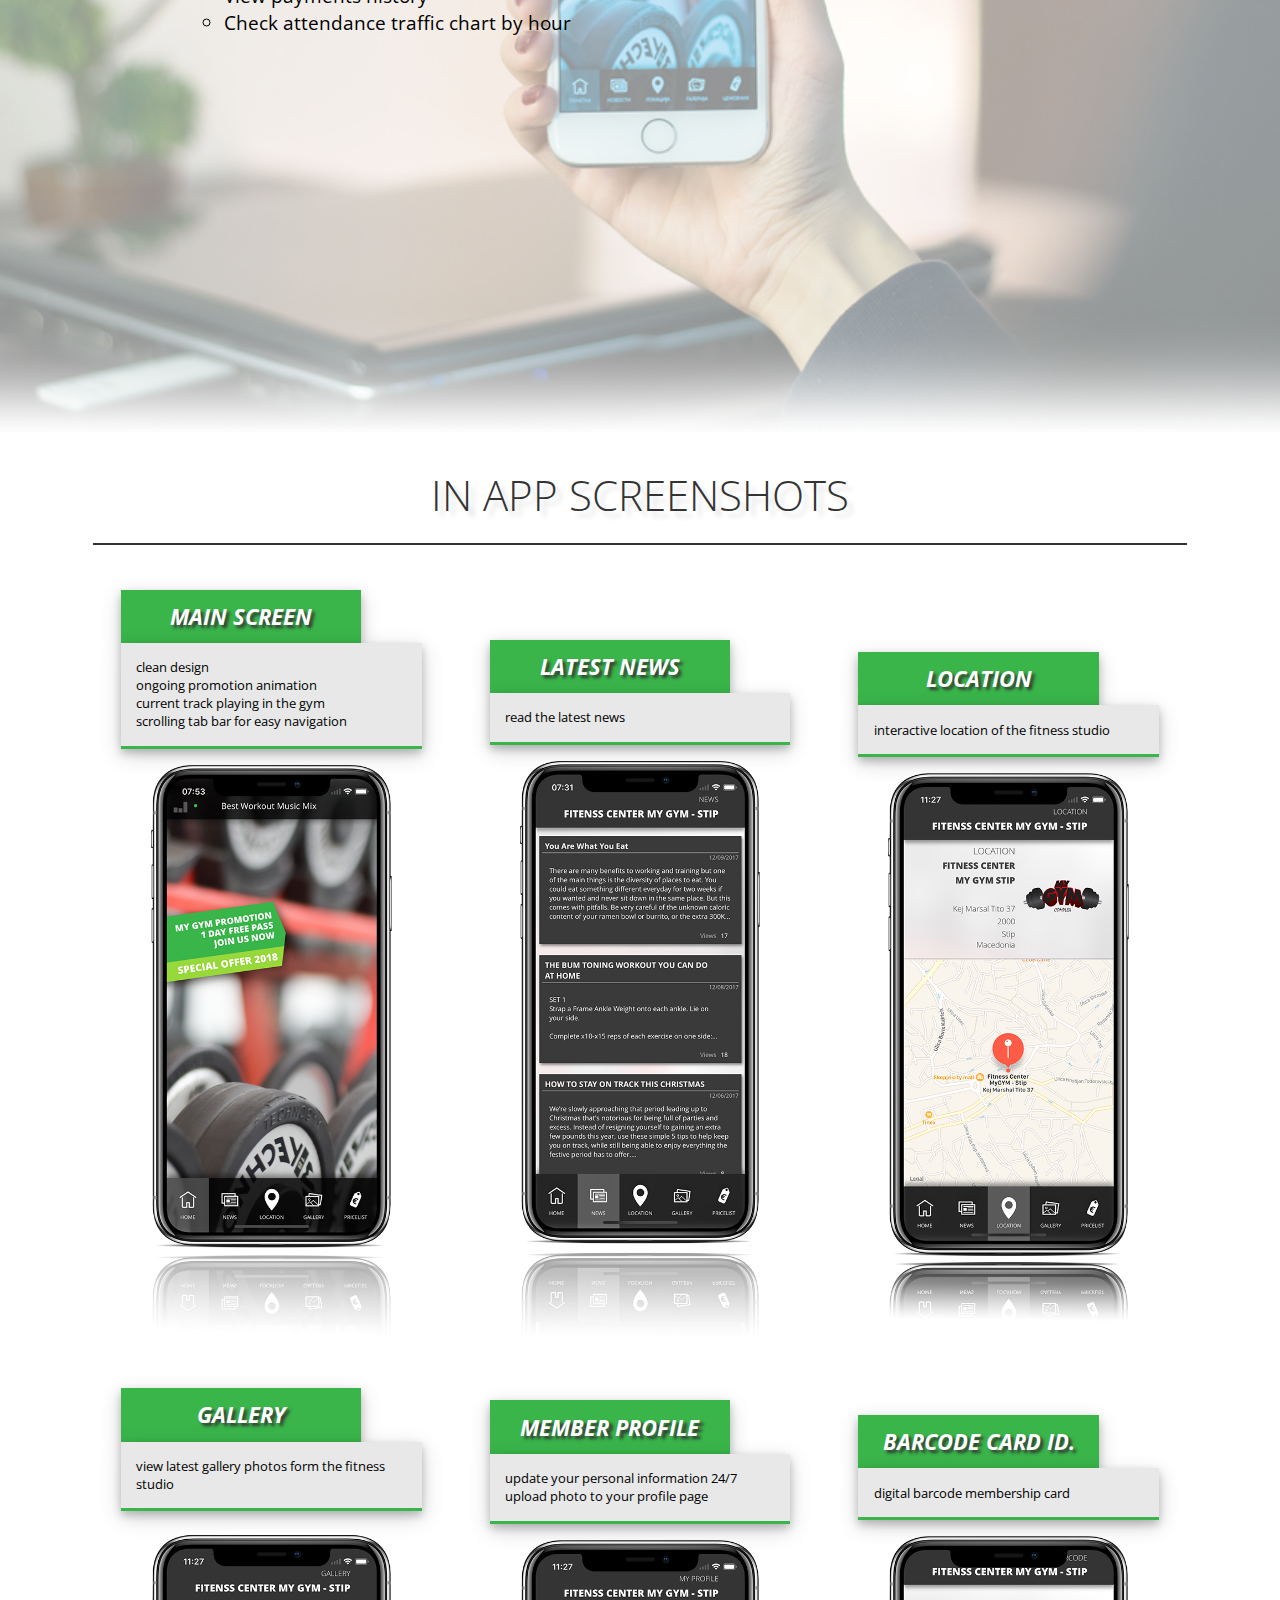
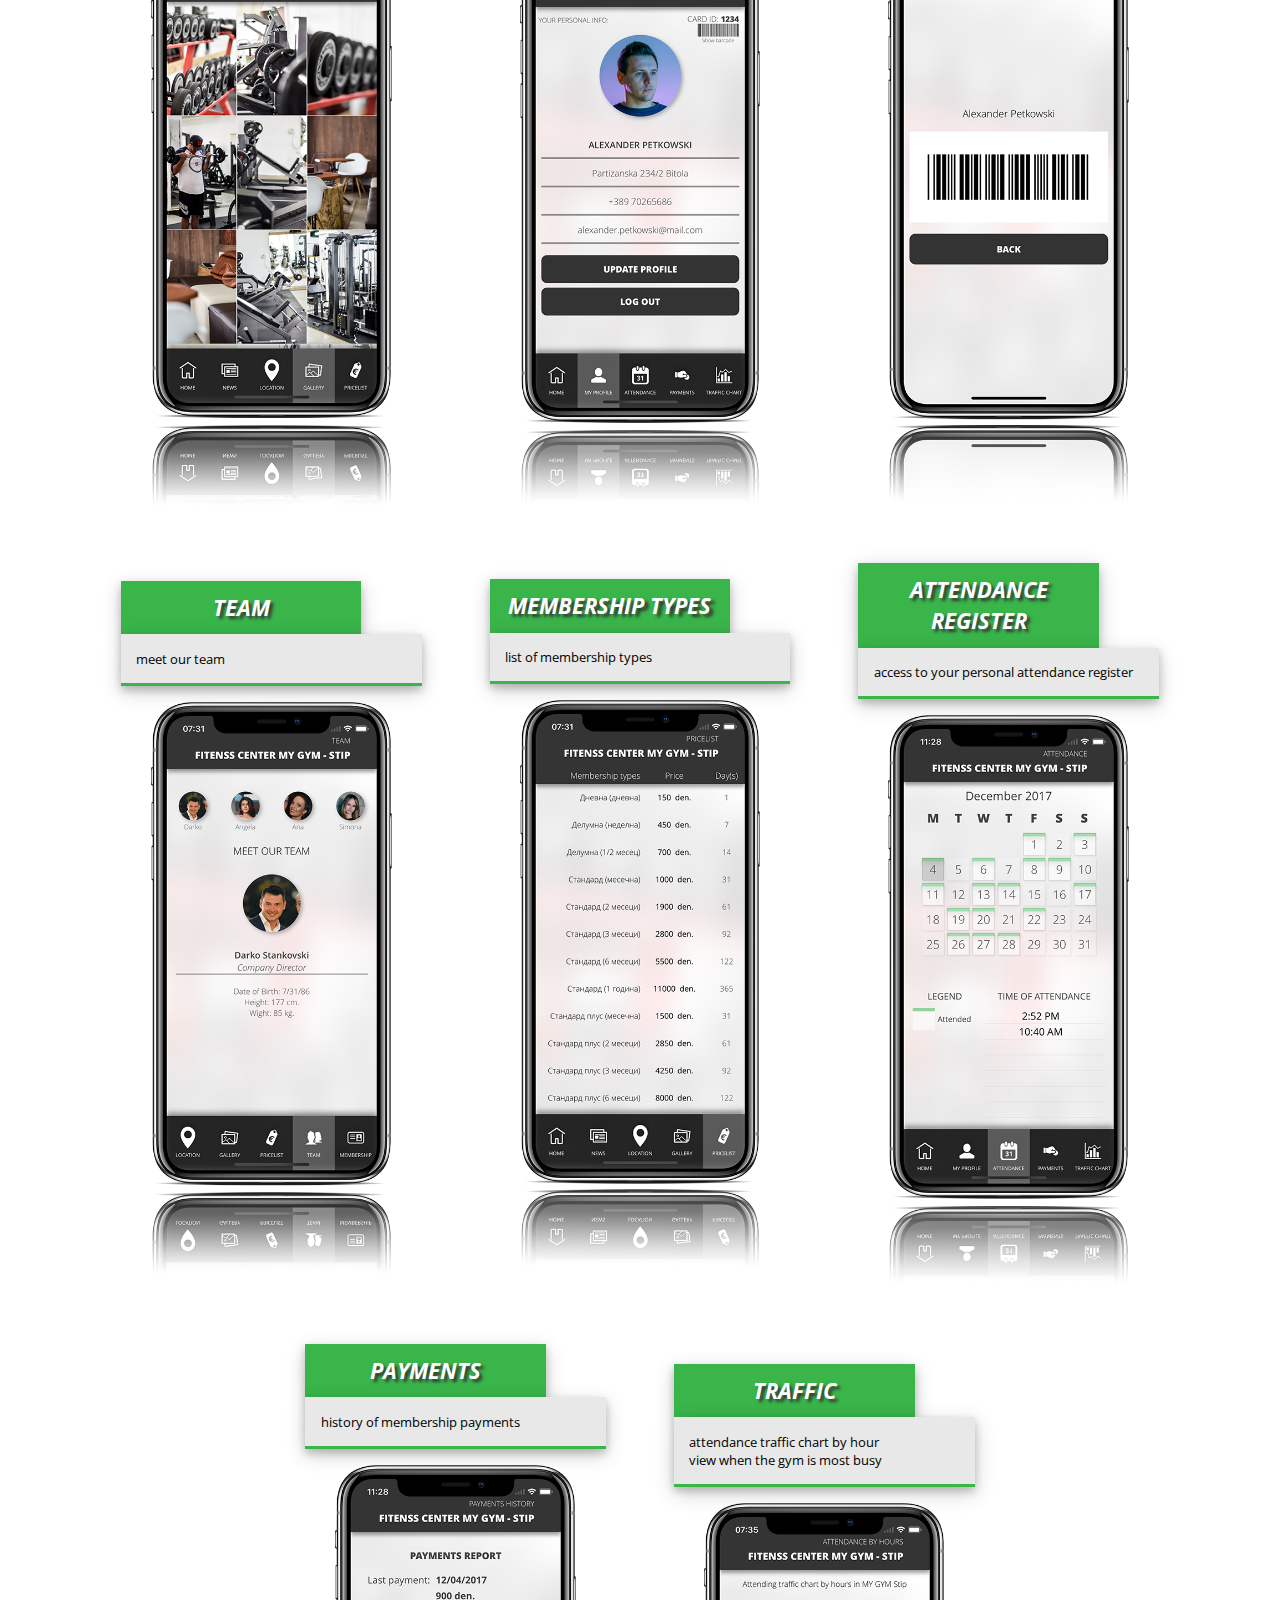
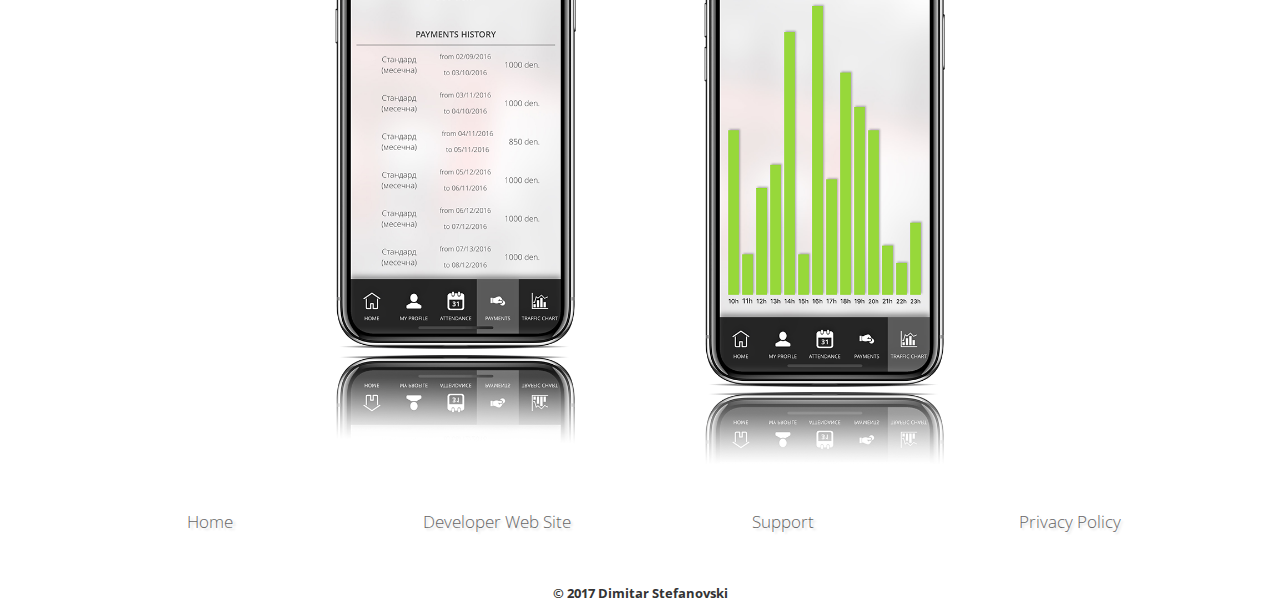
==== commit 37c81eca: "Added screenshots" ====
--- a/index.html
+++ b/index.html
@@ -6,7 +6,6 @@
 <title>MyGym Stip Fitness Studio</title>
 <link href="css/styles.css" rel="stylesheet" type="text/css">
 </head>
-
 <body>
 <header>
   <nav>
@@ -14,7 +13,7 @@
       <li><a href="">Home</a></li>
       <li><a href="">Developer Web Site</a></li>
       <li><a href="">Support</a></li>
-      <li><a href="">Privacy Policy</a></li>
+      <li><a href="privacy.html">Privacy Policy</a></li>
     </ul>
   </nav>
 </header>
@@ -86,7 +85,126 @@
     <img src="img/screen_news.png" alt="News Screen Screenshot" class="screenshotimage">
   </div>
   </div>
-  </div>
+  <div class="leftscreen">
+  <div class="screen">
+    <div class="screenlabel">
+      <h1>LOCATION</h1>
+    </div>
+    <div class="screentext">
+      <ul>
+        <li>interactive location of the fitness studio</li>
+      </ul>
+    </div>
+    <img src="img/screen_location.png" alt="Main Screen Screenshot" class="screenshotimage">
+</div>
+</div>
+<div class="rightscreen">
+<div class="screen">
+  <div class="screenlabel">
+    <h1>GALLERY</h1>
+  </div>
+  <div class="screentext">
+    <ul>
+      <li>view latest gallery photos form the fitness studio</li>
+    </ul>
+  </div>
+  <img src="img/screen_gallery.png" alt="News Screen Screenshot" class="screenshotimage">
+</div>
+</div>
+<div class="leftscreen">
+<div class="screen">
+  <div class="screenlabel">
+    <h1>MEMBER PROFILE</h1>
+  </div>
+  <div class="screentext">
+    <ul>
+      <li>update your personal information 24/7</li>
+      <li>upload photo to your profile page</li>
+  </ul>
+  </div>
+  <img src="img/screen_profile.png" alt="Main Screen Screenshot" class="screenshotimage">
+</div>
+</div>
+<div class="rightscreen">
+<div class="screen">
+<div class="screenlabel">
+  <h1>BARCODE CARD ID.</h1>
+</div>
+<div class="screentext">
+  <ul>
+    <li>digital barcode membership card</li>
+  </ul>
+</div>
+<img src="img/screen_barcode.png" alt="News Screen Screenshot" class="screenshotimage">
+</div>
+</div>
+<div class="leftscreen">
+<div class="screen">
+  <div class="screenlabel">
+    <h1>TEAM</h1>
+  </div>
+  <div class="screentext">
+    <ul>
+      <li>meet our team</li>
+      </ul>
+  </div>
+  <img src="img/screen_ourteam.png" alt="Main Screen Screenshot" class="screenshotimage">
+</div>
+</div>
+<div class="rightscreen">
+<div class="screen">
+<div class="screenlabel">
+  <h1>MEMBERSHIP TYPES</h1>
+</div>
+<div class="screentext">
+  <ul>
+    <li>list of membership types</li>
+  </ul>
+</div>
+<img src="img/screen_membershiptypes.png" alt="News Screen Screenshot" class="screenshotimage">
+</div>
+</div>
+<div class="leftscreen">
+<div class="screen">
+  <div class="screenlabel">
+    <h1>ATTENDANCE REGISTER</h1>
+  </div>
+  <div class="screentext">
+    <ul>
+      <li>access to your personal attendance register</li>
+    </ul>
+  </div>
+  <img src="img/screen_attendance.png" alt="Main Screen Screenshot" class="screenshotimage">
+</div>
+</div>
+<div class="rightscreen">
+<div class="screen">
+<div class="screenlabel">
+  <h1>PAYMENTS</h1>
+</div>
+<div class="screentext">
+  <ul>
+    <li>history of membership payments</li>
+  </ul>
+</div>
+<img src="img/screen_payment.png" alt="News Screen Screenshot" class="screenshotimage">
+</div>
+</div>
+<div class="leftscreen">
+<div class="screen">
+  <div class="screenlabel">
+    <h1>TRAFFIC</h1>
+  </div>
+  <div class="screentext">
+    <ul>
+      <li>attendance traffic chart by hour</li>
+      <li>view when the gym is most busy</li>
+    </ul>
+  </div>
+  <img src="img/screen_trafficchart.png" alt="Main Screen Screenshot" class="screenshotimage">
+</div>
+</div>
+</div>
 </section>
 <section class="footer">
   <div class="footercontainer">
@@ -94,11 +212,10 @@
       <li><a href="">Home</a></li>
       <li><a href="">Developer Web Site</a></li>
       <li><a href="">Support</a></li>
-      <li><a href="">Privacy Policy</a></li>
+      <li><a href="privacy.html">Privacy Policy</a></li>
     </ul>
     <h3>© 2017 Dimitar Stefanovski</h3>
   </div>
 </section>
 </body>
-
 </html>
--- a/css/styles.css
+++ b/css/styles.css
@@ -51,12 +51,13 @@
   text-shadow: .14em .14em .14em #333333;
 }
 
+
 /* header section
  --- Navigation ---
  */
 nav ul {
   position: absolute;
-  width: 100vw;
+  width: 98vw;
   padding-top: 1em;
   padding-bottom: 2em;
   padding-left: 0em;
@@ -82,7 +83,13 @@
   color: #fff;
  }
 
-
+.privacyheader a {
+  color: #333333;
+}
+
+.privacyheader li {
+  text-shadow: .14em .14em .14em #f4f4f4;
+}
 
 .home {
   background-image: url(../img/main.png);
@@ -175,6 +182,26 @@
 .our-app-caption h1 {
   color: #333333
 }
+
+.our-app-privacy {
+  padding: .8em 2em;
+  display: block;
+  background-image: url(../img/features.png);
+  background-position: top center;
+  background-repeat: no-repeat;
+  background-size: cover;
+}
+
+.our-app-privacy h1 {
+  font-weight: 300;
+  padding: 1em;
+  text-shadow: .14em .14em .14em #e0e0e0;
+}
+
+.our-app-caption-privacy h1 {
+  color: #333333
+}
+
 
 .line {
   display: block;
@@ -274,12 +301,14 @@
   .leftscreen {
     display: inline-block;
     width: 30%;
-    padding-right: 4em;
+    padding-right: 2em;
+    padding-left: 2em;
   }
   .rightscreen {
     display: inline-block;
     width: 30%;
-    padding-left: 4em;
+    padding-right: 2em;
+    padding-left: 2em;
   }
 }
 
@@ -309,9 +338,51 @@
   color: #333333;
 }
 
-
 .footer h3 {
   padding: 1em;
   font-size: .8em;
   color: #333333;
 }
+
+.privacytext h2 {
+  padding: .0 2em;
+  font-size: .8em;
+  color: #333333;
+  text-shadow: none;
+  text-align: left;
+}
+
+.privacytext {
+  padding-bottom: 1em;
+}
+
+.privacycontainer h2 {
+  padding: 2em 1em;
+  font-size: .8em;
+  color: #000000;
+  text-shadow: none;
+  text-align: justify;
+  line-height: 1.5em;
+  background-color: rgba(255, 255, 255, 0.7);
+
+}
+.privacycontainer p {
+  padding: .3em 0;
+}
+.privacycontainer h1 {
+  padding-bottom: 0;
+  padding-top: 2em;
+  font-size: 1em;
+  color: #000000;
+  text-align: left;
+  background-color: rgba(255, 255, 255, 0.7);
+}
+
+@media (min-width: 30rem) {
+  .privacycontainer h1 {
+    font-size: 1.4em;
+    color: #333333;
+    text-shadow: none;
+    text-align: left;
+  }
+}
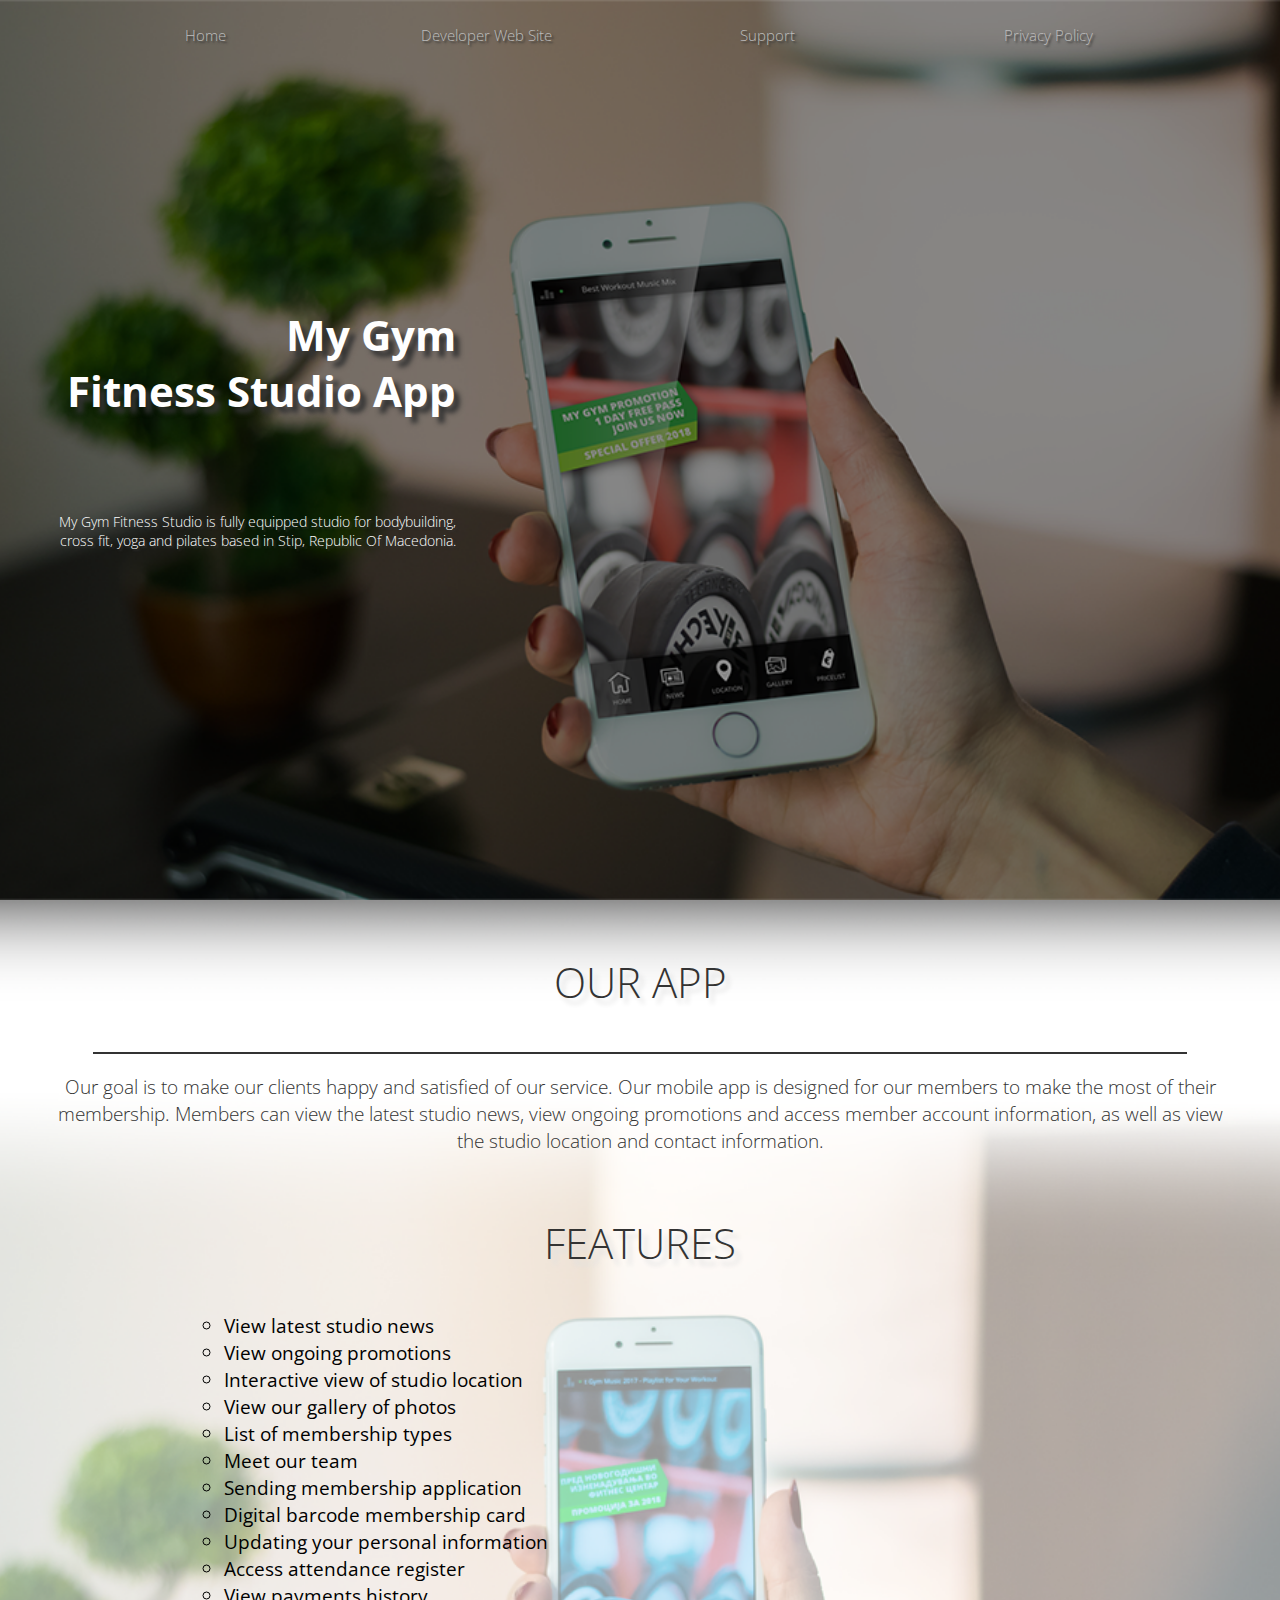
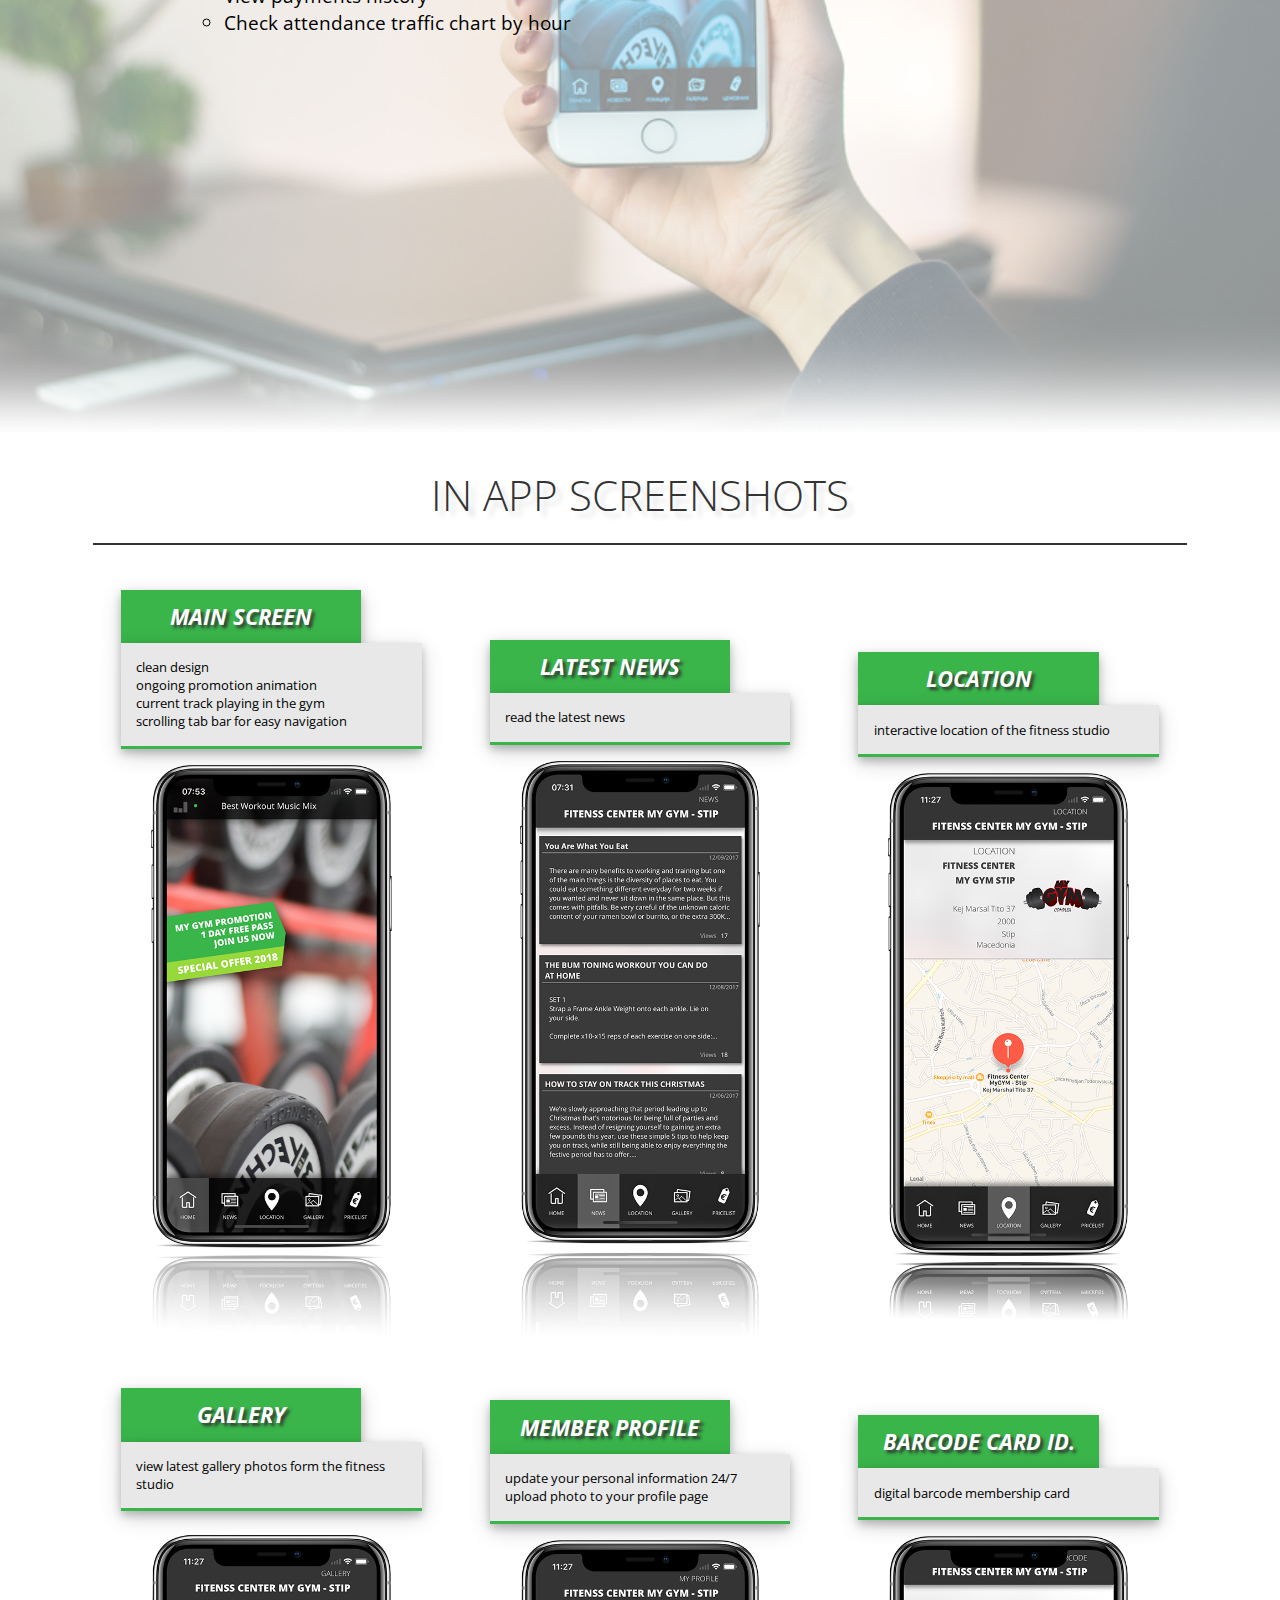
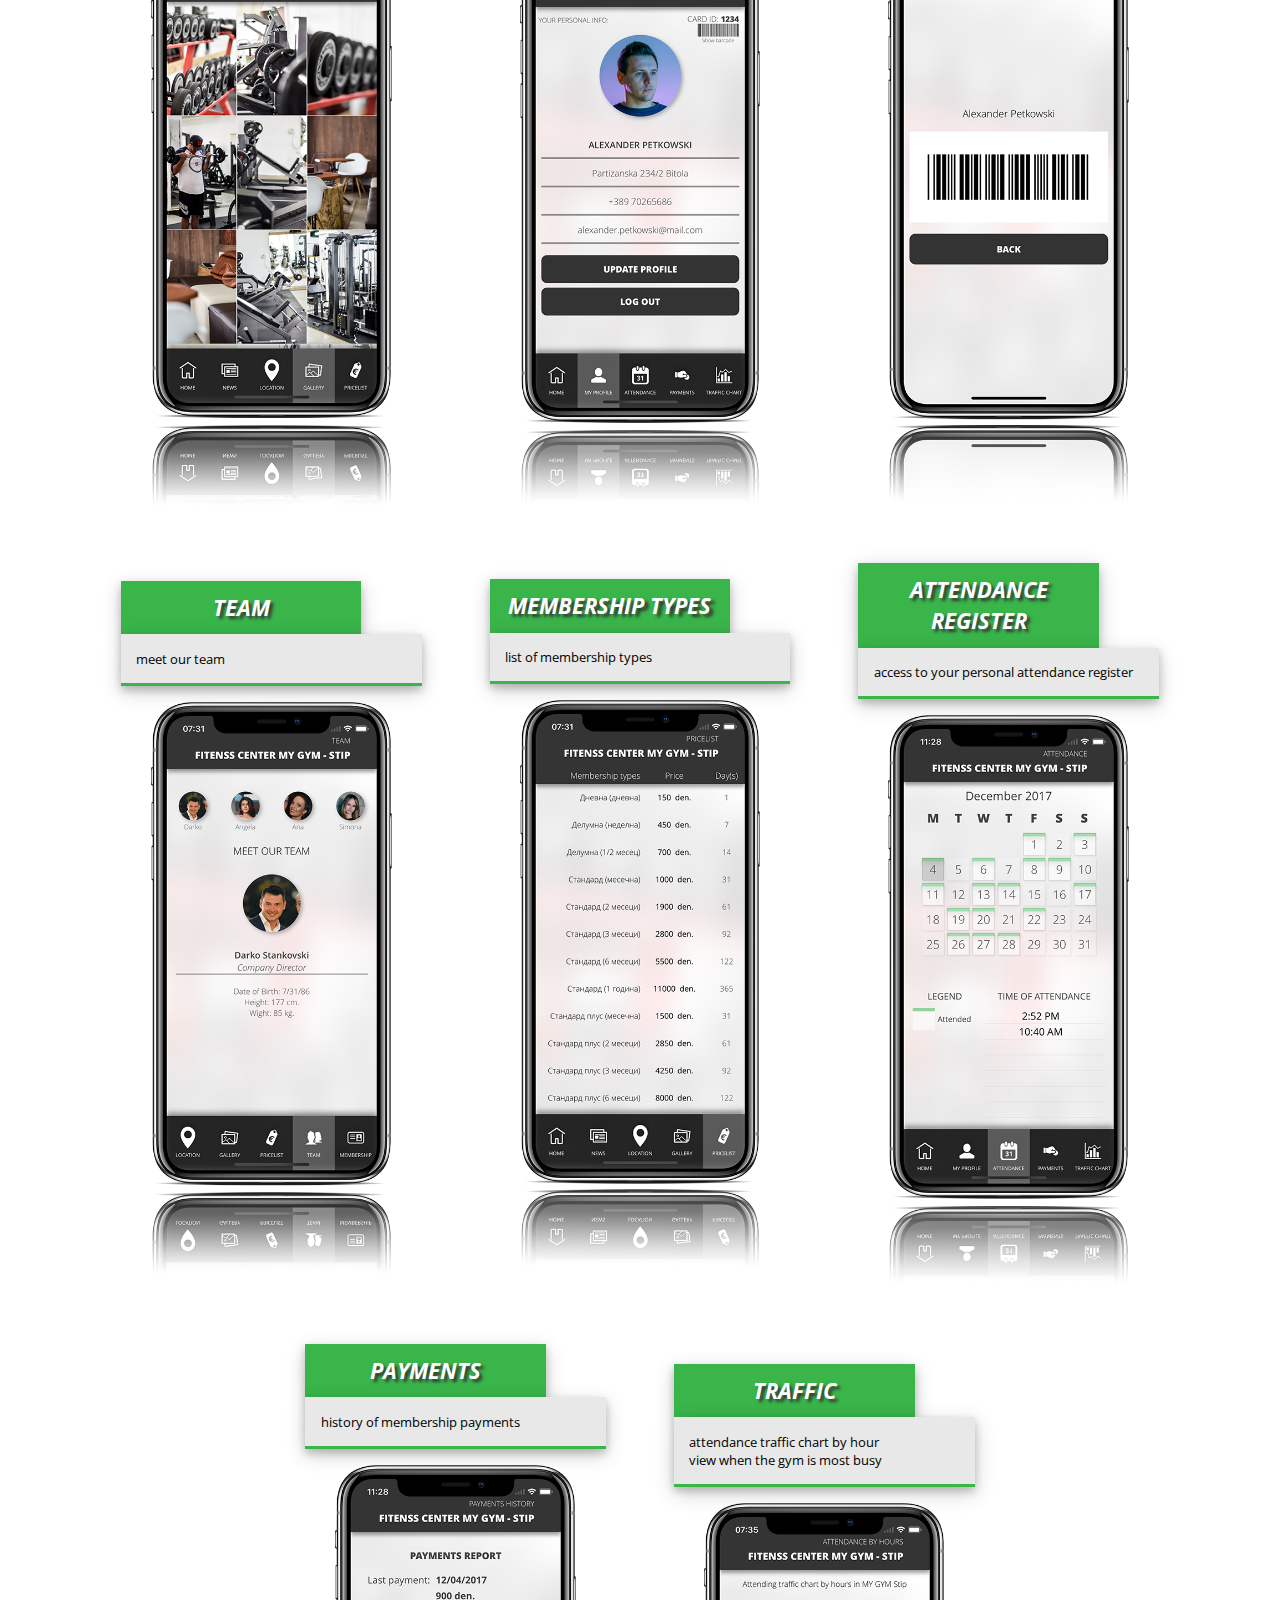
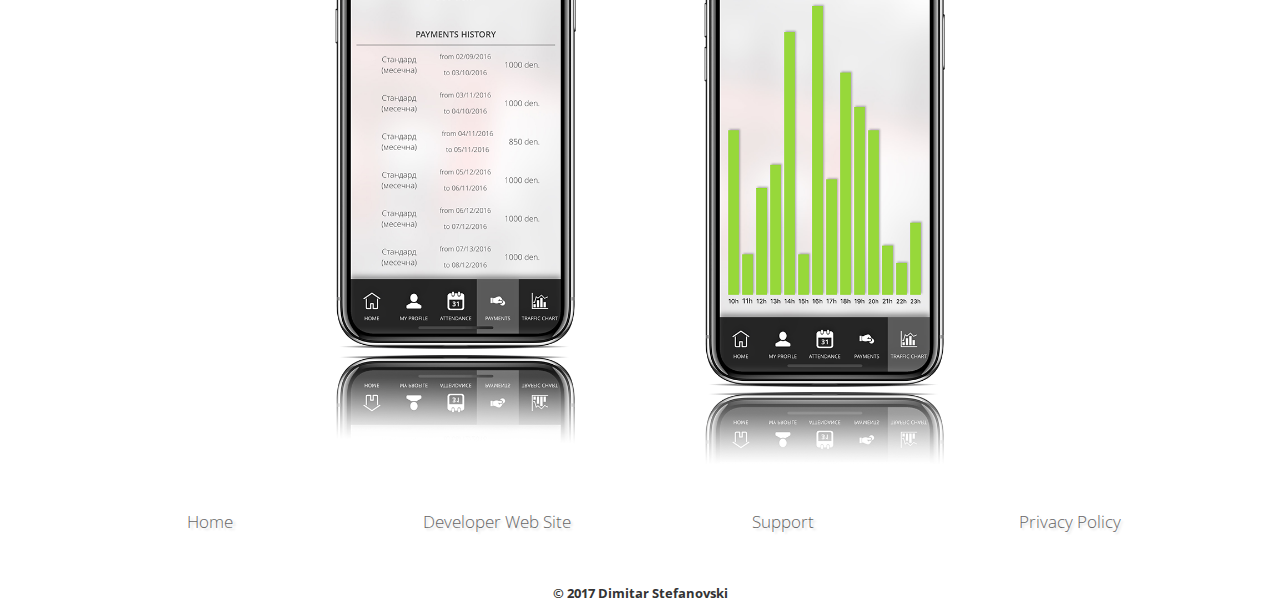
==== commit 3abfd819: "Added iTunes App Link" ====
--- a/index.html
+++ b/index.html
@@ -23,7 +23,7 @@
       <span>Fitness Studio App</span>
     </h1>
     <h2>My Gym Fitness Studio is fully equipped studio for bodybuilding, cross fit, yoga and pilates based in Stip, Republic Of Macedonia.</h2>
-    <img src="img/downloadapp.svg" alt="Download our app" class="downloadapp">
+    <a href="https://itunes.apple.com/us/app/mygym-stip/id1319304989?mt=8" class="downloadapp" style="display:inline-block;overflow:hidden;background:url(https://linkmaker.itunes.apple.com/assets/shared/badges/en-us/appstore-lrg.svg) no-repeat;width:135px;height:40px;background-size:contain;"></a>
   </div>
 </section>
 <section class="our-app">
